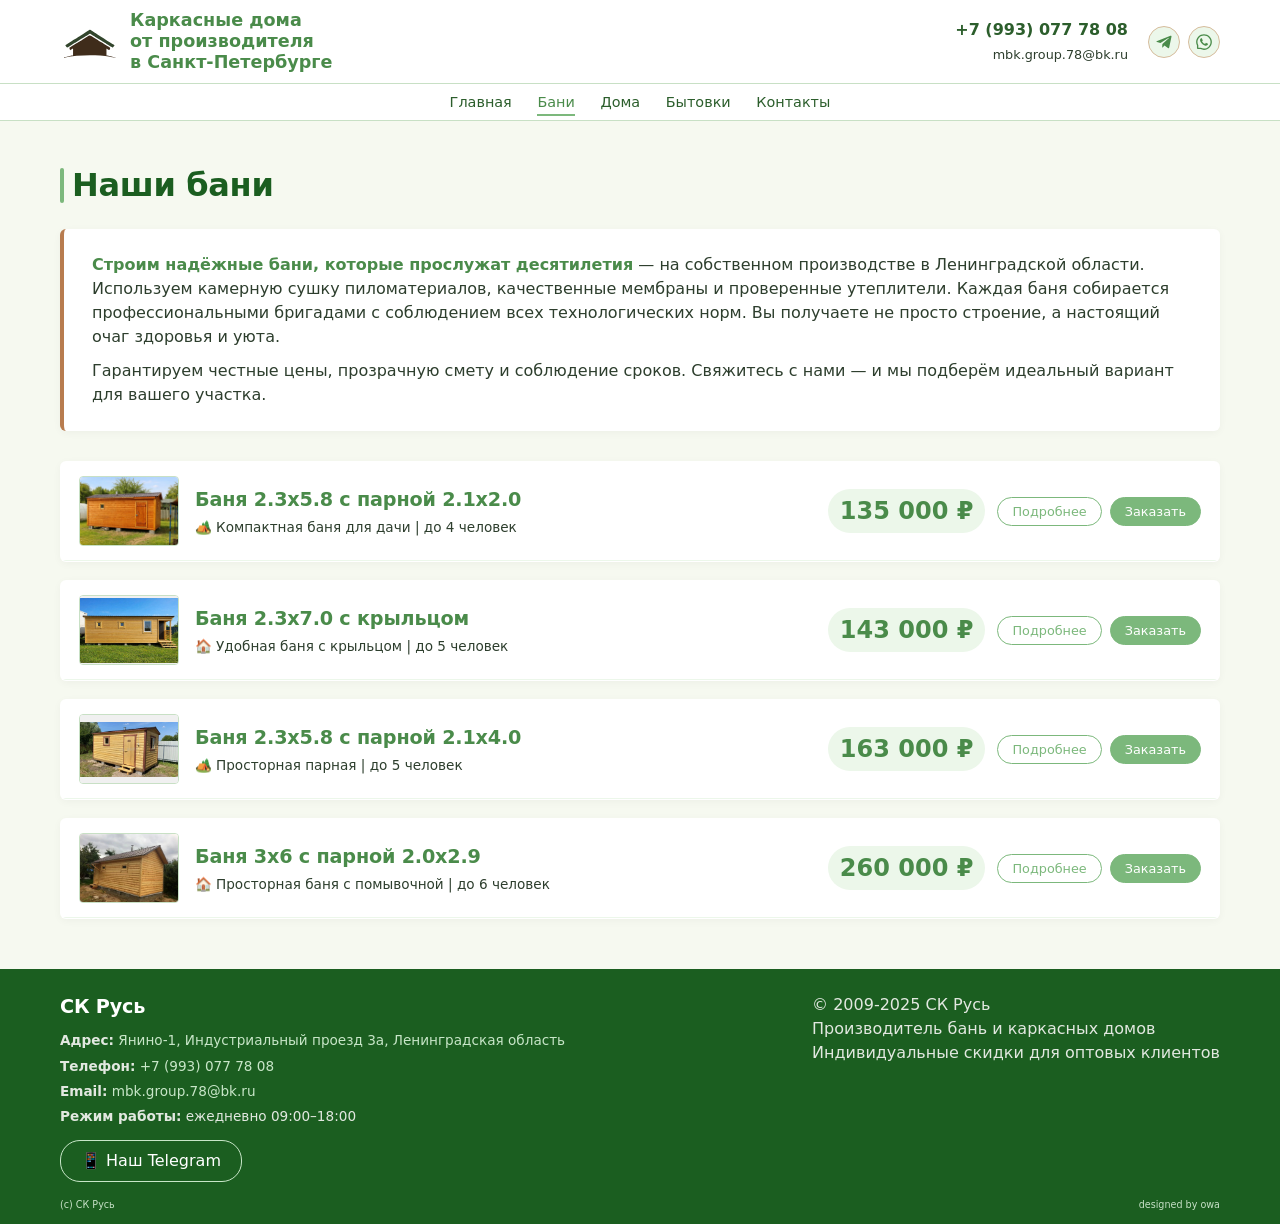
==== bani.html @ 06858164 "Initial commit" ====
<!DOCTYPE html>
<html lang="ru">
<head>
    <meta charset="UTF-8">
    <meta name="viewport" content="width=device-width, initial-scale=1.0, maximum-scale=5.0">
    <title>Каталог бань | СК Русь – производитель в Санкт-Петербурге</title>
    <meta name="description" content="Каталог бань от производителя СК Русь. Мобильные бани, дома-бани, модульные бани. Собственное производство, доставка по Ленобласти и СПб.">
    <meta name="keywords" content="бани, каталог бань, мобильная баня, дом-баня, модуль-баня, производство бань, бани под ключ">
    <meta name="author" content="СК Русь">
    <meta name="robots" content="index, follow">
    <link rel="canonical" href="https://ск-русь.рф/bani.html">
    <meta property="og:title" content="Каталог бань | СК Русь">
    <meta property="og:description" content="Готовые бани от производителя в СПб и Ленобласти. Собственное производство, доставка, монтаж. Подберите свою баню!">
    <meta property="og:type" content="website">
    <meta property="og:url" content="https://ск-русь.рф/bani.html">
    <meta property="og:image" content="https://ск-русь.рф/og-ban.jpg">
    <meta property="og:locale" content="ru_RU">
    <meta name="twitter:card" content="summary_large_image">
    <meta name="twitter:title" content="Каталог бань | СК Русь">
    <meta name="twitter:description" content="Готовые бани от производителя в СПб и Ленобласти. Собственное производство, доставка, монтаж. Подберите свою баню!">
    <link rel="stylesheet" type="text/css" href="css/bani.css">
</head>
<body>
    <header class="header">
        <div class="container">
            <div class="logo-area">
                <div class="logo-placeholder" title="Логотип компании" role="img" aria-label="Логотип">
                    <svg xmlns="http://www.w3.org/2000/svg" viewBox="0 0 501 287" preserveAspectRatio="xMidYMid meet">
                        <path d="M264 96c0 0 2.2 1.325 6.664 4.016 2.321 1.41 4.641 2.822 6.961 4.234 1.23.748 2.46 1.496 3.727 2.267 3.55 2.16 7.099 4.321 10.648 6.483 1.677 1.021 3.354 2.042 5.082 3.094 7.785 4.748 15.546 9.534 23.293 14.344 8.452 5.24 16.957 10.382 25.492 15.485 7.331 4.396 14.627 8.848 21.926 13.297 6.835 4.164 13.677 8.317 20.52 12.469 31.702 19.239 31.702 19.239 30.687 24.312-1.888 5.048-3.96 10.01-6 15-4.463-1.116-7.452-2.92-11.375-5.312-1.286-.78-2.573-1.56-3.898-2.364-3.282-2.047-6.51-4.179-9.727-6.324 0 19.47 0 38.94 0 59 2.64.33 5.28.66 8 1 5.551 1.07 11.089 2.171 16.625 3.312 1.468.296 2.937.592 4.45.897 9.122 1.874 17.987 4.183 26.925 6.791 2.665.348 5.331.684 8 1 3.02.939 6.022 1.937 9 3 1.98.66 3.96 1.32 6 1.98-5.105 1.276-8.47.304-13.625-.75-9.769-1.938-19.535-3.717-29.375-5.25-1.485-.235-2.97-.47-4.5-.711-126.685-18.642-261.718-15.59-387.5 7.711 2.029-4.058 9.338-4.314 13.312-5.312 2.452-.619 4.904-1.238 7.43-1.876 2.395-.598 4.79-1.196 7.258-1.812 1.92-.495 3.841-.99 5.82-1.5 8.702-2.232 17.3-4.092 26.18-5.5 2.97-.99 2.97-.99 6-2 3.63-.33 7.26-.66 11-1 0-19.14 0-38.28 0-58-7.425 4.455-7.425 4.455-15 9-2.99 1.684-5.985 3.36-9 5-1.227-2.909-2.431-5.828-3.625-8.75-.673-1.624-1.346-3.248-2.039-4.922-1.336-4.328-1.336-4.328.664-8.328 2.851-1.895 5.784-3.667 8.75-5.375 7.517-4.401 14.921-8.917 22.25-13.625 8.759-5.608 17.612-11.022 26.547-16.344 5.855-3.492 11.651-7.077 17.453-10.656 3.604-2.188 7.208-4.376 10.812-6.562 8.02-4.875 15.994-9.814 23.938-14.812 10.877-6.826 21.901-13.362 32.977-19.856 6.82-4.098 13.408-8.452 19.918-13.024 7.856-4.088 14.692 2.187 22.047 6.254z" fill="#3F2C1B"/>
                        <path d="M261.312 48.188c7.54 4.809 15.1 9.58 22.688 14.312 11.879 7.418 23.721 14.893 35.555 22.383 8.799 5.564 17.614 11.102 26.445 16.617 11.915 7.44 23.795 14.934 35.66 22.453 10.003 6.331 20.05 12.588 30.122 18.808 6.656 4.13 13.274 8.318 19.89 12.512 3.842 2.42 7.703 4.801 11.579 7.164 4.39 2.72 8.611 5.482 12.75 8.562-12.824 19.235-12.824 19.235-19 18-3.106-1.715-6.163-3.521-9.188-5.375-1.798-1.097-3.596-2.194-5.449-3.324-2.655-1.634-2.655-1.634-5.363-3.301-2.834-1.73-5.667-3.459-8.5-5.188-1.45-.888-2.9-1.776-3.395-2.891-6.423-3.927-12.857-7.838-19.293-11.746-1.221-.742-2.443-1.484-3.701-2.248-6.006-3.645-12.017-7.277-18.049-10.877-5.788-3.461-11.521-7.005-17.25-10.562-6.841-4.248-13.709-8.439-20.625-12.563-9.445-5.643-18.767-11.47-28.086-17.32-7.861-4.902-15.786-9.696-23.719-14.48-6.433-3.973-12.683-8.186-18.886-12.508-6.813-3.54-11.425.13-17.121 3.996-8.003 5.319-16.153 10.305-24.407 15.223-12.857 7.672-25.575 15.57-38.3 23.457-10.543 6.525-21.107 13.014-31.668 19.508-4.334 2.667-8.667 5.334-13 8-2.148 1.322-4.296 2.643-6.508 4.005-4.309 2.652-8.616 5.305-12.922 7.96-12.861 7.927-24.949 15.807-37.873 23.63-6.003 3.617-6.003 3.617-11.898 7.406-7.803-2.05-12.321-10.862-17-17.094 0-5.156 4.757-6.094 8.937-8.5 6.527-3.819 12.986-7.671 19.313-11.812 8.793-5.747 17.703-11.296 26.617-16.852 7.658-4.79 15.276-9.64 22.891-14.496 8.065-5.138 16.154-10.238 24.242-15.34 3.167-2 6.334-4 9.5-6 1.574-.994 3.148-1.988 4.77-3.012 3.102-1.96 6.204-3.921 9.305-5.883 8.729-5.521 17.475-11.013 26.238-16.48 16.109-10.06 32.131-20.25 48.047-30.613 7.366-4.717 11.634-.205 18.453 4.176z" fill="#32452C"/>
                    </svg>
                </div>
                <div class="logo-text">
                    <p><strong>Каркасные дома</strong><br>от производителя<br>в Санкт-Петербурге</p>
                </div>
            </div>
            <div class="contact-links">
                <div class="contact-details">
                    <a href="tel:+79930777808" class="phone">+7 (993) 077 78 08</a>
                    <a href="mailto:mbk.group.78@bk.ru" class="email">mbk.group.78@bk.ru</a>
                </div>
                <div class="social-icons">
                    <a href="https://t.me/proDOM_live" target="_blank" class="social-icon" aria-label="Telegram">
                        <svg fill="currentColor" viewBox="0 0 24 24" xmlns="http://www.w3.org/2000/svg"><path d="m20.665 3.717-17.73 6.837c-1.21.486-1.203 1.161-.222 1.462l4.552 1.42 10.532-6.645c.498-.303.953-.14.579.192l-8.533 7.701h-.002l.002.001-.314 4.692c.46 0 .663-.211.921-.46l2.211-2.15 4.599 3.397c.848.467 1.457.227 1.668-.785l3.019-14.228c.309-1.239-.473-1.8-1.282-1.434z"/></svg>
                    </a>
                    <a href="https://wa.me/79930777808" target="_blank" class="social-icon" aria-label="WhatsApp">
                        <svg fill="currentColor" viewBox="0 0 1024 1024" xmlns="http://www.w3.org/2000/svg"><path d="M713.5 599.9c-10.9-5.6-65.2-32.2-75.3-35.8-10.1-3.8-17.5-5.6-24.8 5.6-7.4 11.1-28.4 35.8-35 43.3-6.4 7.4-12.9 8.3-23.8 2.8-64.8-32.4-107.3-57.8-150-131.1-11.3-19.5 11.3-18.1 32.4-60.2 3.6-7.4 1.8-13.7-1-19.3-2.8-5.6-24.8-59.8-34-81.9-8.9-21.5-18.1-18.5-24.8-18.9-6.4-0.4-13.7-0.4-21.1-0.4-7.4 0-19.3 2.8-29.4 13.7-10.1 11.1-38.6 37.8-38.6 92s39.5 106.7 44.9 114.1c5.6 7.4 77.7 118.6 188.4 166.5 70 30.2 97.4 32.8 132.4 27.6 21.3-3.2 65.2-26.6 74.3-52.5 9.1-25.8 9.1-47.9 6.4-52.5-2.7-4.9-10.1-7.7-21-13z"/><path d="M925.2 338.4c-22.6-53.7-55-101.9-96.3-143.3-41.3-41.3-89.5-73.8-143.3-96.3C630.6 75.7 572.2 64 512 64h-2c-60.6 0.3-119.3 12.3-174.5 35.9-53.3 22.8-101.1 55.2-142 96.5-40.9 41.3-73 89.3-95.2 142.8-23 55.4-34.6 114.3-34.3 174.9 0.3 69.4 16.9 138.3 48 199.9v152c0 25.4 20.6 46 46 46h152.1c61.6 31.1 130.5 47.7 199.9 48h2.1c59.9 0 118-11.6 172.7-34.3 53.5-22.3 101.6-54.3 142.8-95.2 41.3-40.9 73.8-88.7 96.5-142 23.6-55.2 35.6-113.9 35.9-174.5 0.3-60.9-11.5-120-34.8-175.6z m-151.1 438C704 845.8 611 884 512 884h-1.7c-60.3-0.3-120.2-15.3-173.1-43.5l-8.4-4.5H188V695.2l-4.5-8.4C155.3 633.9 140.3 574 140 513.7c-0.4-99.7 37.7-193.3 107.6-263.8 69.8-70.5 163.1-109.5 262.8-109.9h1.7c50 0 98.5 9.7 144.2 28.9 44.6 18.7 84.6 45.6 119 80 34.3 34.3 61.3 74.4 80 119 19.4 46.2 29.1 95.2 28.9 145.8-0.6 99.6-39.7 192.9-110.1 262.7z"/></svg>
                    </a>
                </div>
            </div>
        </div>
    </header>

    <nav class="nav-menu">
        <div class="container">
            <ul>
                <li><a href="mbkgroup.html">Главная</a></li>
                <li><a href="bani.html" class="active">Бани</a></li>
                <li><a href="doma.html">Дома</a></li>
                <li><a href="bytovki.html">Бытовки</a></li>
                <li><a href="contacts.html">Контакты</a></li>
            </ul>
        </div>
    </nav>

    <main>
        <div class="container">
            <h1 class="section-title">Наши бани</h1>

            <!-- Блок о качестве строительства -->
            <div class="quality-block">
                <p><strong>Строим надёжные бани, которые прослужат десятилетия</strong> — на собственном производстве в Ленинградской области. Используем камерную сушку пиломатериалов, качественные мембраны и проверенные утеплители. Каждая баня собирается профессиональными бригадами с соблюдением всех технологических норм. Вы получаете не просто строение, а настоящий очаг здоровья и уюта.</p>
                <p>Гарантируем честные цены, прозрачную смету и соблюдение сроков. Свяжитесь с нами — и мы подберём идеальный вариант для вашего участка.</p>
            </div>

            <div class="catalog-list">
                <!-- Баня 1: 2.3х5.8 с парной 2.1х2.0 -->
                <div class="catalog-item">
                    <div class="item-header" data-target="details1">
                        <div class="item-image">
                            <div class="item-image-placeholder"><img src="photo/bani/bani1.jpg"></div>
                        </div>
                        <div class="item-info">
                            <div class="item-title">
                                <h3>Баня 2.3х5.8 с парной 2.1х2.0</h3>
                                <p><span>🏕️</span> Компактная баня для дачи | до 4 человек</p>
                            </div>
                            <div class="item-price" id="price1">135 000 ₽</div>
                            <div class="item-actions" id="actions1">
                                <button class="item-btn toggle-details" data-target="details1">Подробнее</button>
                                <button class="item-btn primary order-btn">Заказать</button>
                            </div>
                        </div>
                    </div>
                    <div class="item-details" id="details1">
                        <div class="details-inner">
                            <div class="gallery-thumbnails">
                                <div class="gallery-thumb" data-src="photo/bani/bani1.jpg"><img src="photo/bani/bani1.jpg" alt="" loading="lazy"></div>
                            </div>
                            <div class="details-section">
                                <h4><span class="emoji">🏠</span> Характеристики</h4>
                                <div class="details-grid">
                                    <div class="detail-item"><span class="emoji">📏</span><div class="content"><strong>Размер бани</strong><span>2.3 х 5.8 м</span></div></div>
                                    <div class="detail-item"><span class="emoji">🛁</span><div class="content"><strong>Размер парной</strong><span>2.1 х 2.0 м</span></div></div>
                                    <div class="detail-item"><span class="emoji">🪵</span><div class="content"><strong>Несущий брус (лыжи)</strong><span>100х150 мм</span></div></div>
                                    <div class="detail-item"><span class="emoji">🪵</span><div class="content"><strong>Лаги доска</strong><span>40х100 мм</span></div></div>
                                    <div class="detail-item"><span class="emoji">🪵</span><div class="content"><strong>Пол чистовой</strong><span>доска шпунт 20 мм</span></div></div>
                                    <div class="detail-item"><span class="emoji">💧</span><div class="content"><strong>Трап сливной</strong><span>пластиковый</span></div></div>
                                    <div class="detail-item"><span class="emoji">🪵</span><div class="content"><strong>Стойки</strong><span>брусок 50х50 мм</span></div></div>
                                    <div class="detail-item"><span class="emoji">🏡</span><div class="content"><strong>Наружная отделка</strong><span>Вагонка</span></div></div>
                                    <div class="detail-item"><span class="emoji">🪵</span><div class="content"><strong>Внутренняя отделка бани</strong><span>Вагонка</span></div></div>
                                    <div class="detail-item"><span class="emoji">🪵</span><div class="content"><strong>Внутренняя отделка парной (потолок)</strong><span>Вагонка Хвойная</span></div></div>
                                    <div class="detail-item"><span class="emoji">🪵</span><div class="content"><strong>Внутренняя отделка парной (стены)</strong><span>Вагонка Хвойная</span></div></div>
                                    <div class="detail-item"><span class="emoji">🚪</span><div class="content"><strong>Перегородки внутри</strong><span>1 шт</span></div></div>
                                    <div class="detail-item"><span class="emoji">🪟</span><div class="content"><strong>Окна</strong><span>деревянное 0.8х1.0 (пластик) -1 шт; деревянное 0.4х0.5 (дерево) -1 шт</span></div></div>
                                    <div class="detail-item"><span class="emoji">🚪</span><div class="content"><strong>Дверь входная</strong><span>каркасная</span></div></div>
                                    <div class="detail-item"><span class="emoji">🧱</span><div class="content"><strong>Утепление</strong><span>50 мм плитная минеральная вата</span></div></div>
                                    <div class="detail-item"><span class="emoji">🛡️</span><div class="content"><strong>Ветрозащита</strong><span>А</span></div></div>
                                    <div class="detail-item"><span class="emoji">🛡️</span><div class="content"><strong>Пароизоляция</strong><span>В</span></div></div>
                                    <div class="detail-item"><span class="emoji">🏠</span><div class="content"><strong>Стропильная система</strong><span>доска строганая 40х100 мм</span></div></div>
                                    <div class="detail-item"><span class="emoji">🪵</span><div class="content"><strong>Обрешетка</strong><span>доска 20 мм</span></div></div>
                                    <div class="detail-item"><span class="emoji">🏠</span><div class="content"><strong>Кровля</strong><span>рубероид</span></div></div>
                                    <div class="detail-item"><span class="emoji">🔩</span><div class="content"><strong>Крепеж</strong><span>гвозди, саморезы</span></div></div>
                                    <div class="detail-item"><span class="emoji">🚚</span><div class="content"><strong>Доставка</strong><span>согласовывается отдельно</span></div></div>
                                </div>
                            </div>
                            <div class="price-note" onclick="openModal()">📞 Свяжитесь с нами и получите точную цену за 5 минут!</div>
                        </div>
                    </div>
                </div>

                <!-- Баня 2: 2.3х7.0 с крыльцом -->
                <div class="catalog-item">
                    <div class="item-header" data-target="details2">
                        <div class="item-image"><div class="item-image-placeholder"><img src="photo/bani/bani2.jpg" alt="" loading="lazy"></div></div>
                        <div class="item-info">
                            <div class="item-title">
                                <h3>Баня 2.3х7.0 с крыльцом</h3>
                                <p><span>🏠</span> Удобная баня с крыльцом | до 5 человек</p>
                            </div>
                            <div class="item-price" id="price2">143 000 ₽</div>
                            <div class="item-actions" id="actions2">
                                <button class="item-btn toggle-details" data-target="details2">Подробнее</button>
                                <button class="item-btn primary order-btn">Заказать</button>
                            </div>
                        </div>
                    </div>
                    <div class="item-details" id="details2">
                        <div class="details-inner">
                            <div class="gallery-thumbnails">
                                <div class="gallery-thumb" data-src="photo/bani/bani2.jpg"><img src="photo/bani/bani2.jpg" alt="" loading="lazy"></div>
                            </div>
                            <div class="details-section">
                                <h4><span class="emoji">🏠</span> Характеристики</h4>
                                <div class="details-grid">
                                    <div class="detail-item"><span class="emoji">📏</span><div class="content"><strong>Размер бани</strong><span>2.3 х 7.0 м</span></div></div>
                                    <div class="detail-item"><span class="emoji">🛁</span><div class="content"><strong>Размер парной</strong><span>2.1 х 2.0 м</span></div></div>
                                    <div class="detail-item"><span class="emoji">🪵</span><div class="content"><strong>Несущий брус (лыжи)</strong><span>100х150 мм</span></div></div>
                                    <div class="detail-item"><span class="emoji">🪵</span><div class="content"><strong>Лаги доска</strong><span>40х100 мм</span></div></div>
                                    <div class="detail-item"><span class="emoji">🪵</span><div class="content"><strong>Пол чистовой</strong><span>доска шпунт 20 мм</span></div></div>
                                    <div class="detail-item"><span class="emoji">💧</span><div class="content"><strong>Трап сливной</strong><span>пластиковый</span></div></div>
                                    <div class="detail-item"><span class="emoji">🪵</span><div class="content"><strong>Стойки</strong><span>брусок 50х50 мм</span></div></div>
                                    <div class="detail-item"><span class="emoji">🏡</span><div class="content"><strong>Наружная отделка</strong><span>Вагонка</span></div></div>
                                    <div class="detail-item"><span class="emoji">🪵</span><div class="content"><strong>Внутренняя отделка бани</strong><span>Вагонка</span></div></div>
                                    <div class="detail-item"><span class="emoji">🪵</span><div class="content"><strong>Внутренняя отделка парной (потолок)</strong><span>Вагонка Хвойная</span></div></div>
                                    <div class="detail-item"><span class="emoji">🪵</span><div class="content"><strong>Внутренняя отделка парной (стены)</strong><span>Вагонка Хвойная</span></div></div>
                                    <div class="detail-item"><span class="emoji">🚪</span><div class="content"><strong>Перегородки внутри</strong><span>1 шт</span></div></div>
                                    <div class="detail-item"><span class="emoji">🪟</span><div class="content"><strong>Окна</strong><span>деревянное 0.8х1.0 (пластик) -1 шт; деревянные 0.4х0.5 (дерево) -2 шт</span></div></div>
                                    <div class="detail-item"><span class="emoji">🚪</span><div class="content"><strong>Дверь входная</strong><span>каркасная</span></div></div>
                                    <div class="detail-item"><span class="emoji">🧱</span><div class="content"><strong>Утепление</strong><span>50 мм плитная минеральная вата</span></div></div>
                                    <div class="detail-item"><span class="emoji">🛡️</span><div class="content"><strong>Ветрозащита</strong><span>А</span></div></div>
                                    <div class="detail-item"><span class="emoji">🛡️</span><div class="content"><strong>Пароизоляция</strong><span>В</span></div></div>
                                    <div class="detail-item"><span class="emoji">🏠</span><div class="content"><strong>Стропильная система</strong><span>доска строганая 40х100 мм</span></div></div>
                                    <div class="detail-item"><span class="emoji">🪵</span><div class="content"><strong>Обрешетка</strong><span>доска 20 мм</span></div></div>
                                    <div class="detail-item"><span class="emoji">🏠</span><div class="content"><strong>Кровля</strong><span>рубероид</span></div></div>
                                    <div class="detail-item"><span class="emoji">🔩</span><div class="content"><strong>Крепеж</strong><span>гвозди, саморезы</span></div></div>
                                    <div class="detail-item"><span class="emoji">🚚</span><div class="content"><strong>Доставка</strong><span>согласовывается отдельно</span></div></div>
                                </div>
                            </div>
                            <div class="price-note" onclick="openModal()">📞 Свяжитесь с нами и получите точную цену за 5 минут!</div>
                        </div>
                    </div>
                </div>

                <!-- Баня 3: 2.3х5.8 с парной 2.1х4.0 -->
                <div class="catalog-item">
                    <div class="item-header" data-target="details3">
                        <div class="item-image"><div class="item-image-placeholder"><img src="photo/bani/bani3.jpg" alt="" loading="lazy"></div></div>
                        <div class="item-info">
                            <div class="item-title">
                                <h3>Баня 2.3х5.8 с парной 2.1х4.0</h3>
                                <p><span>🏕️</span> Просторная парная | до 5 человек</p>
                            </div>
                            <div class="item-price" id="price3">163 000 ₽</div>
                            <div class="item-actions" id="actions3">
                                <button class="item-btn toggle-details" data-target="details3">Подробнее</button>
                                <button class="item-btn primary order-btn">Заказать</button>
                            </div>
                        </div>
                    </div>
                    <div class="item-details" id="details3">
                        <div class="details-inner">
                            <div class="gallery-thumbnails">
                                <div class="gallery-thumb" data-src="photo/bani/bani3.jpg"><img src="photo/bani/bani3.jpg" alt="" loading="lazy"></div>
                            </div>
                            <div class="details-section">
                                <h4><span class="emoji">🏠</span> Характеристики</h4>
                                <div class="details-grid">
                                    <div class="detail-item"><span class="emoji">📏</span><div class="content"><strong>Размер бани</strong><span>2.3 х 5.8 м</span></div></div>
                                    <div class="detail-item"><span class="emoji">🛁</span><div class="content"><strong>Размер парной</strong><span>2.1 х 4.0 м</span></div></div>
                                    <div class="detail-item"><span class="emoji">🪵</span><div class="content"><strong>Несущий брус (лыжи)</strong><span>100х150 мм</span></div></div>
                                    <div class="detail-item"><span class="emoji">🪵</span><div class="content"><strong>Лаги доска</strong><span>40х100 мм</span></div></div>
                                    <div class="detail-item"><span class="emoji">🪵</span><div class="content"><strong>Пол чистовой</strong><span>доска шпунт 20 мм</span></div></div>
                                    <div class="detail-item"><span class="emoji">💧</span><div class="content"><strong>Трап сливной</strong><span>пластиковый</span></div></div>
                                    <div class="detail-item"><span class="emoji">🪵</span><div class="content"><strong>Стойки</strong><span>брусок 50х50 мм</span></div></div>
                                    <div class="detail-item"><span class="emoji">🏡</span><div class="content"><strong>Наружная отделка</strong><span>Вагонка</span></div></div>
                                    <div class="detail-item"><span class="emoji">🪵</span><div class="content"><strong>Внутренняя отделка бани</strong><span>Вагонка</span></div></div>
                                    <div class="detail-item"><span class="emoji">🪵</span><div class="content"><strong>Внутренняя отделка парной (потолок)</strong><span>Вагонка Хвойная</span></div></div>
                                    <div class="detail-item"><span class="emoji">🪵</span><div class="content"><strong>Внутренняя отделка парной (стены)</strong><span>Вагонка Хвойная</span></div></div>
                                    <div class="detail-item"><span class="emoji">🚪</span><div class="content"><strong>Перегородки внутри</strong><span>1 шт</span></div></div>
                                    <div class="detail-item"><span class="emoji">🪟</span><div class="content"><strong>Окна</strong><span>деревянное 0.8х1.0 (пластик) -1 шт; деревянные 0.4х0.5 (дерево) -2 шт</span></div></div>
                                    <div class="detail-item"><span class="emoji">🚪</span><div class="content"><strong>Дверь входная</strong><span>каркасная</span></div></div>
                                    <div class="detail-item"><span class="emoji">🧱</span><div class="content"><strong>Утепление</strong><span>50 мм плитная минеральная вата</span></div></div>
                                    <div class="detail-item"><span class="emoji">🛡️</span><div class="content"><strong>Ветрозащита</strong><span>А</span></div></div>
                                    <div class="detail-item"><span class="emoji">🛡️</span><div class="content"><strong>Пароизоляция</strong><span>В</span></div></div>
                                    <div class="detail-item"><span class="emoji">🏠</span><div class="content"><strong>Стропильная система</strong><span>доска строганая 40х100 мм</span></div></div>
                                    <div class="detail-item"><span class="emoji">🪵</span><div class="content"><strong>Обрешетка</strong><span>доска 20 мм</span></div></div>
                                    <div class="detail-item"><span class="emoji">🏠</span><div class="content"><strong>Кровля</strong><span>ондулин</span></div></div>
                                    <div class="detail-item"><span class="emoji">🔩</span><div class="content"><strong>Крепеж</strong><span>гвозди, саморезы</span></div></div>
                                    <div class="detail-item"><span class="emoji">🚚</span><div class="content"><strong>Доставка</strong><span>согласовывается отдельно</span></div></div>
                                </div>
                            </div>
                            <div class="price-note" onclick="openModal()">📞 Свяжитесь с нами и получите точную цену за 5 минут!</div>
                        </div>
                    </div>
                </div>

                <!-- Баня 4: 3х6 с парной 2.0х2.9 -->
                <div class="catalog-item">
                    <div class="item-header" data-target="details4">
                        <div class="item-image"><div class="item-image-placeholder"><img src="photo/bani/bani4_2.jpg" alt="" loading="lazy"></div></div>
                        <div class="item-info">
                            <div class="item-title">
                                <h3>Баня 3х6 с парной 2.0х2.9</h3>
                                <p><span>🏠</span> Просторная баня с помывочной | до 6 человек</p>
                            </div>
                            <div class="item-price" id="price4">260 000 ₽</div>
                            <div class="item-actions" id="actions4">
                                <button class="item-btn toggle-details" data-target="details4">Подробнее</button>
                                <button class="item-btn primary order-btn">Заказать</button>
                            </div>
                        </div>
                    </div>
                    <div class="item-details" id="details4">
                        <div class="details-inner">
                            <div class="gallery-thumbnails">
                                <div class="gallery-thumb" data-src="photo/bani/bani4_1.jpg"><img src="photo/bani/bani4_1.jpg" alt="" loading="lazy"></div>
                                <div class="gallery-thumb" data-src="photo/bani/bani4_1.jpg"><img src="photo/bani/bani4_2.jpg" alt="" loading="lazy"></div>
                            </div>
                            <div class="details-section">
                                <h4><span class="emoji">🏠</span> Характеристики</h4>
                                <div class="details-grid">
                                    <div class="detail-item"><span class="emoji">📏</span><div class="content"><strong>Размер бани</strong><span>3 х 6 м</span></div></div>
                                    <div class="detail-item"><span class="emoji">🛁</span><div class="content"><strong>Размер парной с помывочной</strong><span>2.0 х 2.9 м</span></div></div>
                                    <div class="detail-item"><span class="emoji">🪵</span><div class="content"><strong>Несущий брус (лыжи)</strong><span>100х150 мм</span></div></div>
                                    <div class="detail-item"><span class="emoji">🪵</span><div class="content"><strong>Лаги доска</strong><span>40х100 мм</span></div></div>
                                    <div class="detail-item"><span class="emoji">🪵</span><div class="content"><strong>Пол чистовой</strong><span>доска шпунт 20 мм</span></div></div>
                                    <div class="detail-item"><span class="emoji">💧</span><div class="content"><strong>Трап сливной</strong><span>пластиковый</span></div></div>
                                    <div class="detail-item"><span class="emoji">🪵</span><div class="content"><strong>Стойки</strong><span>брусок 50х50 мм</span></div></div>
                                    <div class="detail-item"><span class="emoji">🏡</span><div class="content"><strong>Наружная отделка</strong><span>Вагонка</span></div></div>
                                    <div class="detail-item"><span class="emoji">🪵</span><div class="content"><strong>Внутренняя отделка бани</strong><span>Вагонка</span></div></div>
                                    <div class="detail-item"><span class="emoji">🪵</span><div class="content"><strong>Внутренняя отделка парной (потолок)</strong><span>Вагонка Хвойная</span></div></div>
                                    <div class="detail-item"><span class="emoji">🪵</span><div class="content"><strong>Внутренняя отделка парной (стены)</strong><span>Вагонка Хвойная</span></div></div>
                                    <div class="detail-item"><span class="emoji">🚪</span><div class="content"><strong>Перегородки внутри</strong><span>1 шт</span></div></div>
                                    <div class="detail-item"><span class="emoji">🪟</span><div class="content"><strong>Окна</strong><span>деревянное 0.8х1.0 (пластик) -1 шт; деревянное 0.4х0.5 (дерево) -1 шт</span></div></div>
                                    <div class="detail-item"><span class="emoji">🚪</span><div class="content"><strong>Дверь входная</strong><span>каркасная</span></div></div>
                                    <div class="detail-item"><span class="emoji">🧱</span><div class="content"><strong>Утепление</strong><span>50 мм плитная минеральная вата</span></div></div>
                                    <div class="detail-item"><span class="emoji">🛡️</span><div class="content"><strong>Ветрозащита</strong><span>А</span></div></div>
                                    <div class="detail-item"><span class="emoji">🛡️</span><div class="content"><strong>Пароизоляция</strong><span>В</span></div></div>
                                    <div class="detail-item"><span class="emoji">🏠</span><div class="content"><strong>Стропильная система</strong><span>доска строганая 40х100 мм</span></div></div>
                                    <div class="detail-item"><span class="emoji">🪵</span><div class="content"><strong>Обрешетка</strong><span>доска 20 мм</span></div></div>
                                    <div class="detail-item"><span class="emoji">🏠</span><div class="content"><strong>Кровля</strong><span>ондулин</span></div></div>
                                    <div class="detail-item"><span class="emoji">🔩</span><div class="content"><strong>Крепеж</strong><span>гвозди, саморезы</span></div></div>
                                    <div class="detail-item"><span class="emoji">🚚</span><div class="content"><strong>Доставка</strong><span>согласовывается отдельно</span></div></div>
                                </div>
                            </div>
                            <div class="price-note" onclick="openModal()">📞 Свяжитесь с нами и получите точную цену за 5 минут!</div>
                        </div>
                    </div>
                </div>
            </div>
        </div>
    </main>

    <footer class="footer">
        <div class="container">
            <div class="footer-info">
                <h2 style="color:white; margin-bottom:8px; font-size:1.2rem;">СК Русь</h2>
                <p><strong>Адрес:</strong> <a href="https://yandex.ru/maps/?text=Янино-1,+Индустриальный+проезд+3а" target="_blank">Янино-1, Индустриальный проезд 3а, Ленинградская область</a></p>
                <p><strong>Телефон:</strong> <a href="tel:+79930777808">+7 (993) 077 78 08</a></p>
                <p><strong>Email:</strong> <a href="mailto:mbk.group.78@bk.ru">mbk.group.78@bk.ru</a></p>
                <p><strong>Режим работы:</strong> ежедневно 09:00–18:00</p>
            </div>
            <div class="footer-links">
                <p>© 2009-2025 СК Русь</p>
                <p>Производитель бань и каркасных домов</p>
                <p>Индивидуальные скидки для оптовых клиентов</p>
            </div>
        </div>
        <div class="container footer-telegram">
            <a href="https://t.me/proDOM_live" target="_blank">📱 Наш Telegram</a>
        </div>
        <div class="container footer-copyright">
            <span>(c) СК Русь</span>
            <span>designed by <a href="https://t.me/owlnamedowa/" target="_blank">owa</a></span>
        </div>
    </footer>

    <!-- Модальные окна -->
    <div class="modal-overlay" id="modalOverlay" hidden>
        <div class="modal">
            <button class="modal-close" id="closeModalBtn">&times;</button>
            <h2>ОБРАТНАЯ СВЯЗЬ</h2>
            <p>Оставьте Ваши данные и мы обязательно свяжемся с вами!</p>
            <form id="feedbackForm">
                <div class="form-group"><input type="text" name="name" placeholder="Ваше имя" required></div>
                <div class="form-group"><input type="tel" name="phone" placeholder="Номер телефона" required></div>
                <div class="radio-group">
                    <input type="radio" id="consent" name="consent" value="agree" checked required>
                    <label for="consent">Нажимая кнопку «Отправить», я даю свое согласие на обработку моих персональных данных, в соответствии с Федеральным законом от 27.07.2006 года №152-ФЗ «О персональных данных», на условиях и для целей, определенных в Согласии на обработку персональных данных.</label>
                </div>
                <button type="submit" class="modal-btn">ОТПРАВИТЬ</button>
            </form>
        </div>
    </div>

    <div class="image-modal-overlay" id="imageModalOverlay" hidden>
        <div class="image-modal">
            <button class="image-modal-close" id="closeImageModalBtn">&times;</button>
            <img src="" alt="" id="modalImage">
        </div>
    </div>

    <script src="js/bani.js"></script>
</body>
</html>
---- css/bani.css ----
/* ===== CSS-ПЕРЕМЕННЫЕ – строгий современный стиль ===== */
        :root {
            --primary: #7cb87c;        /* мятно-зелёный, более свежий */
            --primary-dark: #4a8b4a;
            --primary-light: #c8e6c8;
            --accent: #b87c4f;           /* приглушённый коричневый */
            --accent-light: #d4a27a;
            --accent-dark: #8b5a3a;
            --bg-light: #f6f9f0;
            --text-dark: #0f172a;
            --text-muted: #2d3e2d;
            --white: #ffffff;
            --border-light: #c8e0c5;
            --border-brown: #d6bc9c;
            --accent-bg: #ecf7ea;
            --shadow: 0 2px 8px rgba(0, 0, 0, 0.04);
            --shadow-hover: 0 8px 20px rgba(0, 0, 0, 0.08);
            --transition: 0.2s ease;
            --border-radius-card: 4px;
            --border-radius-block: 6px;
            --border-radius-btn: 20px;
        }

        * {
            margin: 0;
            padding: 0;
            box-sizing: border-box;
        }

        body {
            background-color: var(--bg-light);
            color: var(--text-dark);
            font-family: 'Segoe UI', Roboto, system-ui, -apple-system, sans-serif;
            line-height: 1.5;
            display: flex;
            flex-direction: column;
            min-height: 100vh;
        }

        main {
            flex: 1 0 auto;
        }

        .container {
            max-width: 1200px;
            margin: 0 auto;
            padding: 0 20px;
            width: 100%;
        }

        /* ===== ТИПОГРАФИЯ ===== */
        h1, h2, h3, h4 {
            font-weight: 700;
            color: #1b5e20;
            word-break: break-word;
            letter-spacing: -0.01em;
        }

        .section-title {
            font-size: clamp(1.5rem, 5vw, 2rem);
            margin: 40px 0 20px;
            position: relative;
            padding-left: 12px;
            font-weight: 700;
        }
        .section-title::before {
            content: '';
            position: absolute;
            left: 0;
            top: 0.2em;
            bottom: 0.2em;
            width: 4px;
            background: var(--primary);
            border-radius: 2px;
        }

        /* ===== ШАПКА ===== */
        .header {
            background: var(--white);
            box-shadow: var(--shadow);
            padding: 10px 0;
            border-bottom: 1px solid var(--border-light);
        }

        .header .container {
            display: flex;
            flex-wrap: wrap;
            align-items: center;
            justify-content: space-between;
            gap: 12px;
        }

        .logo-area {
            display: flex;
            align-items: center;
            gap: 10px;
            flex-wrap: wrap;
        }

        .logo-placeholder {
            width: 60px;
            height: 60px;
            display: flex;
            align-items: center;
            justify-content: center;
            overflow: hidden;
        }
        .logo-placeholder svg {
            width: 100%;
            height: 100%;
            display: block;
        }

        .logo-text p {
            font-size: 1.1rem;
            font-weight: 600;
            color: var(--primary-dark);
            line-height: 1.2;
        }
        .logo-text p strong {
            color: var(--primary-dark);
        }

        .contact-links {
            display: flex;
            align-items: center;
            gap: 20px;
            flex-wrap: wrap;
        }

        .contact-details {
            text-align: right;
        }

        .phone {
            font-size: 1rem;
            font-weight: 600;
            color: #2c5e2c;
            text-decoration: none;
            display: block;
        }
        .phone:hover {
            color: var(--accent);
        }

        .email {
            font-size: 0.8rem;
            color: var(--text-muted);
            text-decoration: none;
        }
        .email:hover {
            color: var(--accent);
        }

        .social-icons {
            display: flex;
            gap: 8px;
            align-items: center;
        }
        .social-icon {
            display: flex;
            align-items: center;
            justify-content: center;
            width: 32px;
            height: 32px;
            border-radius: 50%;
            background: var(--accent-bg);
            transition: all 0.2s;
            border: 1px solid var(--border-brown);
        }
        .social-icon:hover {
            background: var(--primary-light);
            transform: scale(1.02);
        }
        .social-icon svg {
            width: 18px;
            height: 18px;
            fill: var(--primary-dark);
        }

        /* ===== НАВИГАЦИЯ ===== */
        .nav-menu {
            background: var(--white);
            padding: 6px 0;
            border-bottom: 1px solid var(--border-light);
        }

        .nav-menu ul {
            display: flex;
            list-style: none;
            gap: clamp(12px, 2vw, 32px);
            justify-content: center;
            flex-wrap: wrap;
        }

        .nav-menu a {
            text-decoration: none;
            font-weight: 500;
            color: #2c5e2c;
            font-size: 0.9rem;
            padding: 4px 0;
            border-bottom: 2px solid transparent;
            transition: border-color var(--transition);
        }
        .nav-menu a:hover {
            border-bottom-color: var(--accent);
            color: var(--accent-dark);
        }
        .nav-menu a.active {
            border-bottom-color: var(--primary);
            color: var(--primary-dark);
        }

        /* ===== КАТАЛОГ ===== */
        .catalog-list {
            display: flex;
            flex-direction: column;
            gap: 18px;
            margin: 20px 0;
        }

        .catalog-item {
            background: var(--white);
            border-radius: var(--border-radius-block);
            box-shadow: var(--shadow);
            border: 1px solid transparent;
            transition: border-color var(--transition), box-shadow var(--transition);
            overflow: hidden;
        }
        .catalog-item:hover {
            border-color: var(--border-brown);
            box-shadow: var(--shadow-hover);
        }

        .item-header {
            display: flex;
            align-items: center;
            gap: 16px;
            padding: 14px 18px;
            cursor: pointer;
        }

        .item-image {
            width: 100px;
            height: 70px;
            background: #e2e2e2;
            border-radius: var(--border-radius-card);
            flex-shrink: 0;
            overflow: hidden;
            border: 1px solid var(--border-light);
            display: flex;
            align-items: center;
            justify-content: center;
            color: #888;
            font-size: 1.6rem;
            transition: transform 0.2s;
        }
        .item-image:hover {
            transform: scale(1.02);
        }
        .item-image-placeholder {
            display: flex;
            align-items: center;
            justify-content: center;
            width: 100%;
            height: 100%;
            background: #f0f0f0;
            color: #aaa;
        }

        .item-info {
            flex: 1;
            display: flex;
            flex-wrap: wrap;
            align-items: center;
            justify-content: space-between;
            gap: 12px;
        }

        .item-title {
            flex: 2;
        }
        .item-title h3 {
            font-size: 1.2rem;
            color: var(--primary-dark);
            margin-bottom: 2px;
            font-weight: 600;
        }
        .item-title p {
            color: var(--text-muted);
            font-size: 0.85rem;
            display: flex;
            align-items: center;
            gap: 4px;
        }

        .item-price {
            font-size: 1.5rem;
            font-weight: 700;
            color: var(--primary-dark);
            background: var(--accent-bg);
            padding: 4px 12px;
            border-radius: 30px;
            white-space: nowrap;
            transition: opacity 0.2s;
        }

        .item-actions {
            display: flex;
            gap: 8px;
            flex-wrap: wrap;
            align-items: center;
            transition: all 0.2s;
        }

        .item-actions .item-price-clone {
            font-size: 1.5rem;
            font-weight: 700;
            color: var(--primary-dark);
            background: var(--accent-bg);
            padding: 4px 12px;
            border-radius: 30px;
            white-space: nowrap;
        }

        .item-actions.hidden {
            opacity: 0;
            visibility: hidden;
            pointer-events: none;
        }

        .item-btn {
            background: transparent;
            border: 1px solid var(--primary);
            color: var(--primary);
            padding: 6px 14px;
            border-radius: var(--border-radius-btn);
            font-weight: 500;
            font-size: 0.8rem;
            cursor: pointer;
            transition: all var(--transition);
            text-decoration: none;
            display: inline-block;
        }
        .item-btn:hover {
            background: var(--primary);
            color: var(--white);
        }
        .item-btn.primary {
            background: var(--primary);
            color: var(--white);
        }
        .item-btn.primary:hover {
            background: var(--accent);
        }

        /* Галерея миниатюр */
        .gallery-thumbnails {
            display: flex;
            gap: 8px;
            margin-bottom: 16px;
            flex-wrap: wrap;
        }
        .gallery-thumb {
            width: 80px;
            height: 80px;
            border-radius: var(--border-radius-card);
            overflow: hidden;
            border: 1px solid var(--border-light);
            cursor: pointer;
            transition: transform 0.2s, border-color 0.2s;
            background: #eaeaea;
            display: flex;
            align-items: center;
            justify-content: center;
            color: #888;
            font-size: 0.7rem;
        }
        .gallery-thumb:hover {
            transform: scale(1.03);
            border-color: var(--accent);
        }
        .gallery-thumb img {
            width: 100%;
            height: 100%;
            object-fit: cover;
        }

        .item-details {
            max-height: 0;
            overflow: hidden;
            transition: max-height 0.35s ease-in-out;
            background: var(--accent-bg);
            border-top: 1px solid transparent;
        }
        .item-details.show {
            max-height: 2000px;
            border-top-color: var(--accent-light);
        }

        .details-inner {
            padding: 16px 20px;
        }

        .details-section {
            margin-bottom: 16px;
        }
        .details-section h4 {
            font-size: 1rem;
            color: var(--primary-dark);
            margin-bottom: 8px;
            display: flex;
            align-items: center;
            gap: 6px;
            border-bottom: 1px solid var(--border-light);
            padding-bottom: 4px;
            font-weight: 600;
        }

        .details-grid {
            display: grid;
            grid-template-columns: repeat(auto-fit, minmax(220px, 1fr));
            gap: 10px;
        }
        .detail-item {
            background: var(--white);
            padding: 8px 12px;
            border-radius: var(--border-radius-card);
            box-shadow: none;
            border: 1px solid var(--border-light);
            display: flex;
            align-items: flex-start;
            gap: 8px;
        }
        .detail-item .emoji {
            font-size: 1.1rem;
            flex-shrink: 0;
        }
        .detail-item .content {
            flex: 1;
        }
        .detail-item .content strong {
            display: block;
            color: var(--primary-dark);
            margin-bottom: 2px;
            font-size:0.85rem;
            font-weight: 600;
        }
        .detail-item .content span {
            color: var(--text-muted);
            font-size:0.8rem;
        }

        .price-note {
            margin-top: 16px;
            background: var(--primary-light);
            color: var(--primary-dark);
            padding: 12px 16px;
            border-radius: var(--border-radius-btn);
            font-weight: 500;
            text-align: center;
            font-size: 0.95rem;
            cursor: pointer;
            transition: background 0.2s;
            border: 1px solid var(--accent-light);
        }
        .price-note:hover {
            background: #cddc39;
        }

        /* ===== БЛОК КАЧЕСТВА ===== */
        .quality-block {
            background: var(--white);
            border-radius: var(--border-radius-block);
            padding: 24px 28px;
            margin: 20px 0 30px;
            box-shadow: var(--shadow);
            border-left: 4px solid var(--accent);
        }
        .quality-block p {
            font-size: 1rem;
            line-height: 1.5;
            color: var(--text-muted);
            margin-bottom: 10px;
        }
        .quality-block p:last-child {
            margin-bottom: 0;
        }
        .quality-block strong {
            color: var(--primary-dark);
        }

        /* ===== ФУТЕР ===== */
        .footer {
            background: #1b5e20;
            color: #e2e8e0;
            padding: 24px 0 12px;
            border-radius: 0;
            margin-top: 30px;
        }

        .footer .container {
            display: flex;
            flex-direction: column;
            gap: 16px;
        }

        .footer-info p {
            margin: 5px 0;
            font-size: 0.85rem;
        }

        .footer-info a {
            color: var(--primary-light);
            text-decoration: none;
        }
        .footer-info a:hover {
            text-decoration: underline;
            color: var(--accent-light);
        }

        .footer-copyright {
            display: flex;
            justify-content: space-between;
            align-items: center;
            font-size: 0.6rem;
            color: #c6e0c6;
            margin-top: 8px;
            padding-top: 8px;
            /* border-top removed */
        }
        .footer-copyright a {
            color: #c6e0c6;
            text-decoration: none;
        }
        .footer-copyright a:hover {
            text-decoration: underline;
            color: var(--accent-light);
        }

        .footer-telegram {
            text-align: center;
            margin-top: 8px;
        }
        .footer-telegram a {
            display: inline-flex;
            align-items: center;
            gap: 6px;
            background: #1b5e20;
            color: white;
            padding: 8px 20px;
            border-radius: var(--border-radius-btn);
            text-decoration: none;
            font-weight: 500;
            border: 1px solid var(--primary-light);
            transition: all var(--transition);
        }
        .footer-telegram a:hover {
            background: var(--accent);
            border-color: var(--white);
        }

        hr {
            display: none;
        }

        /* ===== МОДАЛЬНОЕ ОКНО ===== */
        .modal-overlay {
            display: flex;
            position: fixed;
            top: 0;
            left: 0;
            width: 100%;
            height: 100%;
            background-color: rgba(27, 94, 32, 0.7);
            backdrop-filter: blur(4px);
            align-items: center;
            justify-content: center;
            z-index: 1000;
            padding: 10px;
        }

        [hidden] {
            display: none !important;
        }

        .modal {
            background: var(--white);
            max-width: 480px;
            width: 100%;
            border-radius: var(--border-radius-block);
            padding: 24px;
            box-shadow: var(--shadow-hover);
            border: 1px solid var(--accent);
            position: relative;
            max-height: 90vh;
            overflow-y: auto;
        }

        .modal-close {
            position: absolute;
            top: 14px;
            right: 18px;
            font-size: 24px;
            cursor: pointer;
            color: #888;
            background: none;
            border: none;
            padding: 4px 8px;
            line-height: 1;
            transition: transform 0.2s ease, color 0.2s;
        }
        .modal-close:hover {
            color: var(--accent);
            transform: rotate(90deg) scale(1.1);
        }

        .modal h2 {
            font-size: 1.5rem;
            color: var(--primary-dark);
            margin-bottom: 10px;
            padding-right: 30px;
            font-weight: 600;
        }

        .modal p {
            color: var(--text-muted);
            margin-bottom: 20px;
            font-size: 0.9rem;
        }

        .form-group {
            margin-bottom: 14px;
        }

        .form-group input {
            width: 100%;
            padding: 10px 14px;
            border: 1px solid #c8e0c5;
            border-radius: var(--border-radius-btn);
            font-size: 0.9rem;
            transition: border-color 0.2s;
        }
        .form-group input:focus {
            border-color: var(--accent);
            outline: none;
            box-shadow: 0 0 0 2px var(--primary-light);
        }

        .radio-group {
            display: flex;
            align-items: flex-start;
            gap: 8px;
            margin: 20px 0;
        }

        .radio-group input[type="radio"] {
            width: 16px; height: 16px;
            accent-color: var(--accent);
            flex-shrink: 0;
            margin-top: 2px;
        }

        .radio-group label {
            font-size: 0.75rem;
            color: var(--text-muted);
            line-height: 1.4;
        }

        .modal-btn {
            background: var(--primary);
            color: var(--white);
            border: none;
            padding: 10px 20px;
            border-radius: var(--border-radius-btn);
            font-weight: 600;
            font-size: 0.9rem;
            width: 100%;
            cursor: pointer;
            transition: background var(--transition);
        }
        .modal-btn:hover {
            background: var(--accent);
        }

        /* ===== МОДАЛЬНОЕ ОКНО ДЛЯ ИЗОБРАЖЕНИЙ ===== */
        .image-modal-overlay {
            display: flex;
            position: fixed;
            top: 0;
            left: 0;
            width: 100%;
            height: 100%;
            background-color: rgba(0, 0, 0, 0.9);
            backdrop-filter: blur(4px);
            align-items: center;
            justify-content: center;
            z-index: 2000;
            padding: 20px;
        }
        .image-modal {
            max-width: 90vw;
            max-height: 90vh;
            position: relative;
            background: transparent;
        }
        .image-modal img {
            max-width: 100%;
            max-height: 90vh;
            display: block;
            border-radius: 4px;
            box-shadow: 0 4px 12px rgba(0,0,0,0.3);
        }
        .image-modal-close {
            position: absolute;
            top: -36px;
            right: 0;
            font-size: 36px;
            color: white;
            background: none;
            border: none;
            cursor: pointer;
            text-shadow: 0 0 5px black;
            transition: transform 0.2s;
        }
        .image-modal-close:hover {
            transform: scale(1.1);
            color: var(--accent-light);
        }

        /* ===== АДАПТИВНОСТЬ ===== */
        @media (max-width: 700px) {
            .item-header {
                flex-direction: column;
                align-items: stretch;
            }
            .item-image {
                width: 100%;
                height: 120px;
            }
            .item-info {
                flex-direction: column;
                align-items: stretch;
            }
            .item-price {
                align-self: flex-start;
                margin-top: 4px;
            }
            .item-actions {
                justify-content: flex-start;
                margin-top: 4px;
            }
            .item-actions .item-price-clone {
                font-size: 1.2rem;
            }
        }

        @media (min-width: 768px) {
            .footer .container {
                flex-direction: row;
                justify-content: space-between;
            }
        }

        /* ===== ДОПОЛНИТЕЛЬНАЯ СТАБИЛЬНОСТЬ ===== */
        img {
            max-width: 100%;
            height: auto;
            display: block;
        }

        button {
            cursor: pointer;
            font-family: inherit;
        }

        :focus-visible {
            outline: 2px solid var(--accent);
            outline-offset: 2px;
        }
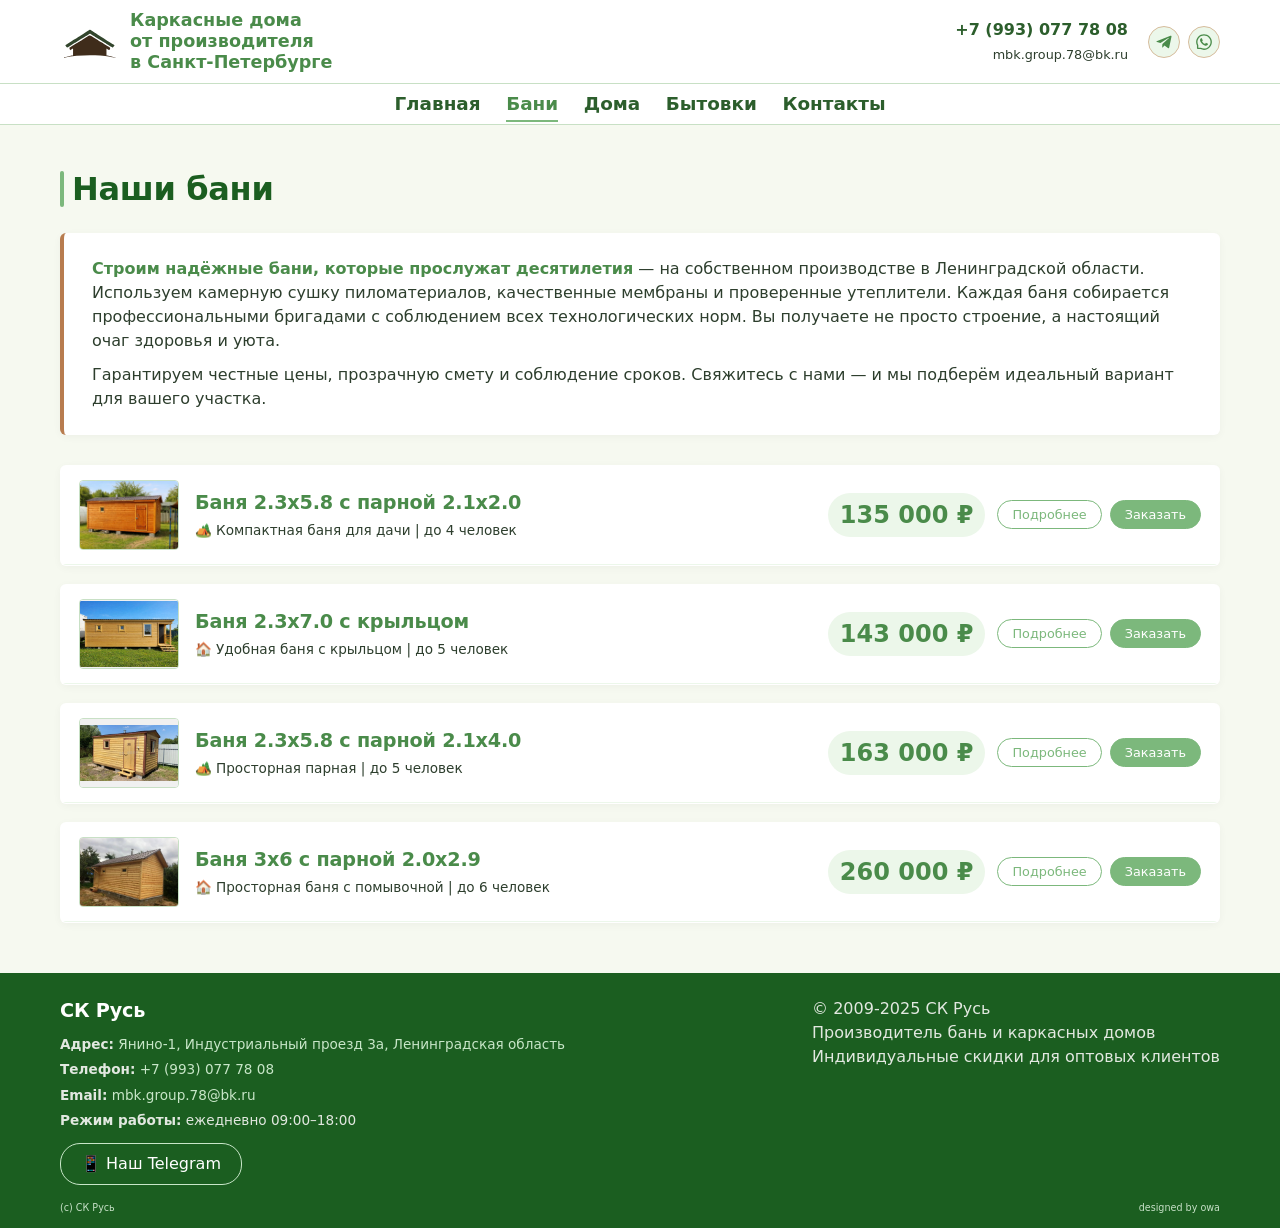
==== commit 8a5392f5: "index.html css/html text update" ====
--- a/bani.html
+++ b/bani.html
@@ -19,6 +19,7 @@
     <meta name="twitter:title" content="Каталог бань | СК Русь">
     <meta name="twitter:description" content="Готовые бани от производителя в СПб и Ленобласти. Собственное производство, доставка, монтаж. Подберите свою баню!">
     <link rel="stylesheet" type="text/css" href="css/bani.css">
+    <link rel="icon" href="svg/favicon.svg" type="image/svg+xml">
 </head>
 <body>
     <header class="header">
@@ -54,7 +55,7 @@
     <nav class="nav-menu">
         <div class="container">
             <ul>
-                <li><a href="mbkgroup.html">Главная</a></li>
+                <li><a href="index.html">Главная</a></li>
                 <li><a href="bani.html" class="active">Бани</a></li>
                 <li><a href="doma.html">Дома</a></li>
                 <li><a href="bytovki.html">Бытовки</a></li>
--- a/css/bani.css
+++ b/css/bani.css
@@ -195,10 +195,10 @@
 
         .nav-menu a {
             text-decoration: none;
-            font-weight: 500;
+            font-weight: 600;
             color: #2c5e2c;
-            font-size: 0.9rem;
-            padding: 4px 0;
+            font-size: 1.15rem;          
+            padding: 6px 0;            
             border-bottom: 2px solid transparent;
             transition: border-color var(--transition);
         }
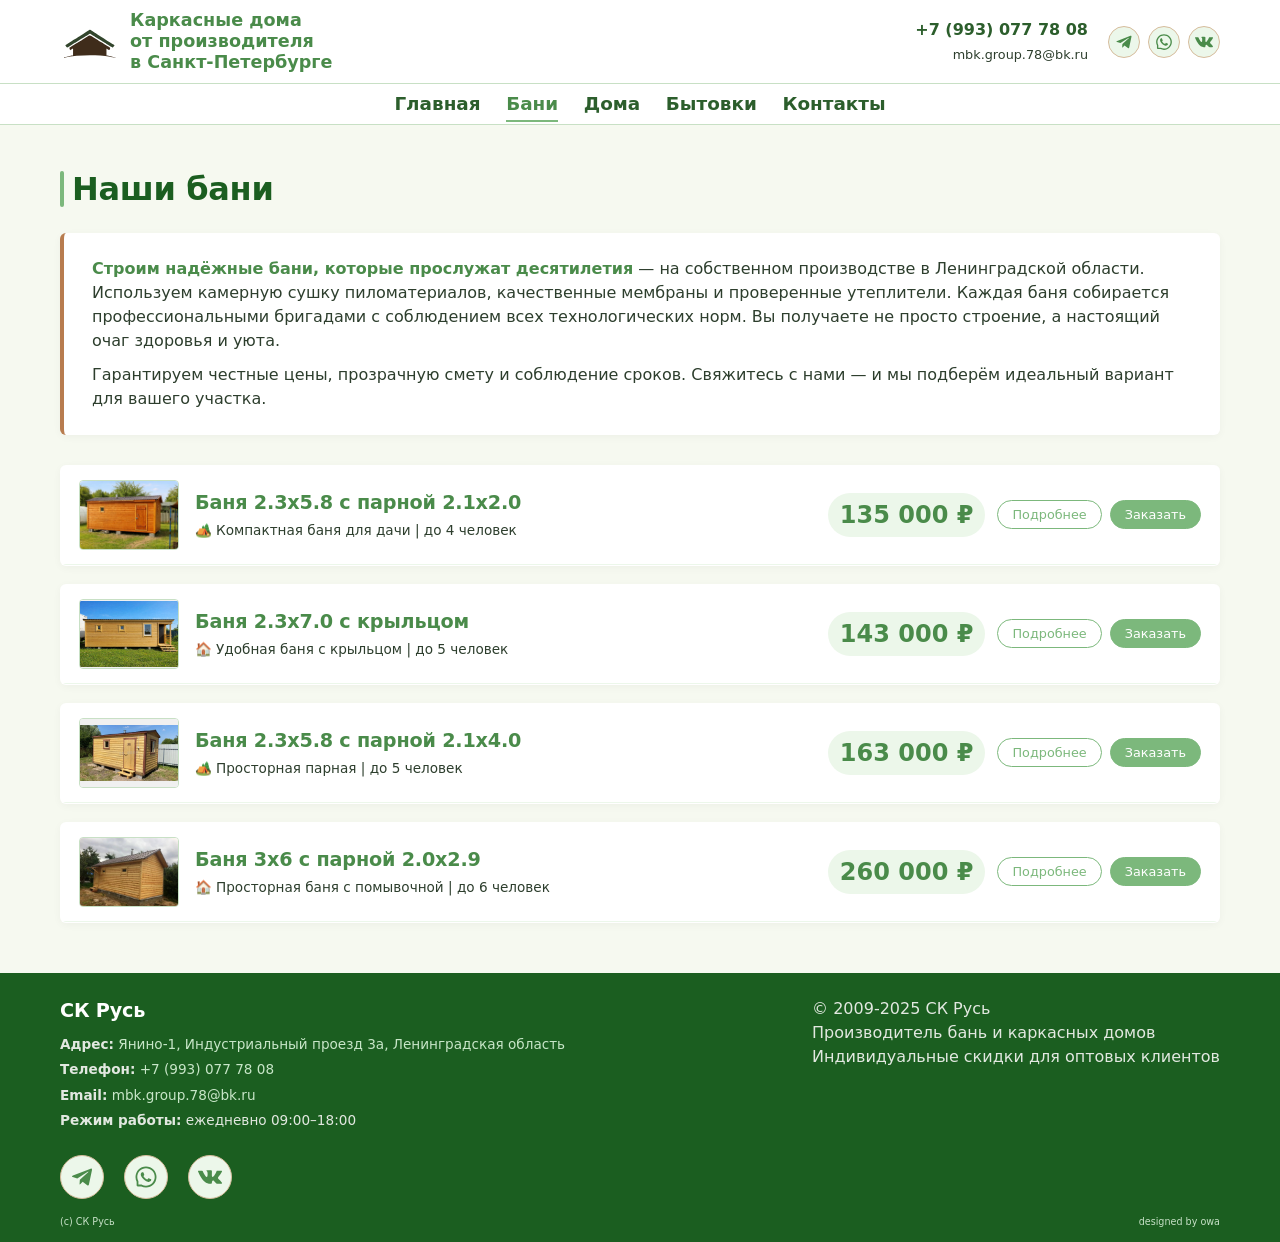
==== commit f79fb0d0: "updated icons, added vk on header and footer, updated specials date" ====
--- a/bani.html
+++ b/bani.html
@@ -40,12 +40,13 @@
                     <a href="tel:+79930777808" class="phone">+7 (993) 077 78 08</a>
                     <a href="mailto:mbk.group.78@bk.ru" class="email">mbk.group.78@bk.ru</a>
                 </div>
-                <div class="social-icons">
+                 <div class="social-icons">
                     <a href="https://t.me/proDOM_live" target="_blank" class="social-icon" aria-label="Telegram">
                         <svg fill="currentColor" viewBox="0 0 24 24" xmlns="http://www.w3.org/2000/svg"><path d="m20.665 3.717-17.73 6.837c-1.21.486-1.203 1.161-.222 1.462l4.552 1.42 10.532-6.645c.498-.303.953-.14.579.192l-8.533 7.701h-.002l.002.001-.314 4.692c.46 0 .663-.211.921-.46l2.211-2.15 4.599 3.397c.848.467 1.457.227 1.668-.785l3.019-14.228c.309-1.239-.473-1.8-1.282-1.434z"/></svg>
                     </a>
                     <a href="https://wa.me/79930777808" target="_blank" class="social-icon" aria-label="WhatsApp">
                         <svg fill="currentColor" viewBox="0 0 1024 1024" xmlns="http://www.w3.org/2000/svg"><path d="M713.5 599.9c-10.9-5.6-65.2-32.2-75.3-35.8-10.1-3.8-17.5-5.6-24.8 5.6-7.4 11.1-28.4 35.8-35 43.3-6.4 7.4-12.9 8.3-23.8 2.8-64.8-32.4-107.3-57.8-150-131.1-11.3-19.5 11.3-18.1 32.4-60.2 3.6-7.4 1.8-13.7-1-19.3-2.8-5.6-24.8-59.8-34-81.9-8.9-21.5-18.1-18.5-24.8-18.9-6.4-0.4-13.7-0.4-21.1-0.4-7.4 0-19.3 2.8-29.4 13.7-10.1 11.1-38.6 37.8-38.6 92s39.5 106.7 44.9 114.1c5.6 7.4 77.7 118.6 188.4 166.5 70 30.2 97.4 32.8 132.4 27.6 21.3-3.2 65.2-26.6 74.3-52.5 9.1-25.8 9.1-47.9 6.4-52.5-2.7-4.9-10.1-7.7-21-13z"/><path d="M925.2 338.4c-22.6-53.7-55-101.9-96.3-143.3-41.3-41.3-89.5-73.8-143.3-96.3C630.6 75.7 572.2 64 512 64h-2c-60.6 0.3-119.3 12.3-174.5 35.9-53.3 22.8-101.1 55.2-142 96.5-40.9 41.3-73 89.3-95.2 142.8-23 55.4-34.6 114.3-34.3 174.9 0.3 69.4 16.9 138.3 48 199.9v152c0 25.4 20.6 46 46 46h152.1c61.6 31.1 130.5 47.7 199.9 48h2.1c59.9 0 118-11.6 172.7-34.3 53.5-22.3 101.6-54.3 142.8-95.2 41.3-40.9 73.8-88.7 96.5-142 23.6-55.2 35.6-113.9 35.9-174.5 0.3-60.9-11.5-120-34.8-175.6z m-151.1 438C704 845.8 611 884 512 884h-1.7c-60.3-0.3-120.2-15.3-173.1-43.5l-8.4-4.5H188V695.2l-4.5-8.4C155.3 633.9 140.3 574 140 513.7c-0.4-99.7 37.7-193.3 107.6-263.8 69.8-70.5 163.1-109.5 262.8-109.9h1.7c50 0 98.5 9.7 144.2 28.9 44.6 18.7 84.6 45.6 119 80 34.3 34.3 61.3 74.4 80 119 19.4 46.2 29.1 95.2 28.9 145.8-0.6 99.6-39.7 192.9-110.1 262.7z"/></svg>
+                        <a href="https://vk.com/skrusi" target="_blank" class="social-icon" aria-label="ВКонтакте"><svg fill="#000000" width="800px" height="800px" viewBox="0 0 20 20" xmlns="http://www.w3.org/2000/svg"><path d="M17.802 12.298s1.617 1.597 2.017 2.336a.127.127 0 0 1 .018.035c.163.273.203.487.123.645-.135.261-.592.392-.747.403h-2.858c-.199 0-.613-.052-1.117-.4-.385-.269-.768-.712-1.139-1.145-.554-.643-1.033-1.201-1.518-1.201a.548.548 0 0 0-.18.03c-.367.116-.833.639-.833 2.032 0 .436-.344.684-.585.684H9.674c-.446 0-2.768-.156-4.827-2.327C2.324 10.732.058 5.4.036 5.353c-.141-.345.155-.533.475-.533h2.886c.387 0 .513.234.601.444.102.241.48 1.205 1.1 2.288 1.004 1.762 1.621 2.479 2.114 2.479a.527.527 0 0 0 .264-.07c.644-.354.524-2.654.494-3.128 0-.092-.001-1.027-.331-1.479-.236-.324-.638-.45-.881-.496.065-.094.203-.238.38-.323.441-.22 1.238-.252 2.029-.252h.439c.858.012 1.08.067 1.392.146.628.15.64.557.585 1.943-.016.396-.033.842-.033 1.367 0 .112-.005.237-.005.364-.019.711-.044 1.512.458 1.841a.41.41 0 0 0 .217.062c.174 0 .695 0 2.108-2.425.62-1.071 1.1-2.334 1.133-2.429.028-.053.112-.202.214-.262a.479.479 0 0 1 .236-.056h3.395c.37 0 .621.056.67.196.082.227-.016.92-1.566 3.016-.261.349-.49.651-.691.915-1.405 1.844-1.405 1.937.083 3.337z"/></svg></a>
                     </a>
                 </div>
             </div>
@@ -294,29 +295,48 @@
     </main>
 
     <footer class="footer">
-        <div class="container">
-            <div class="footer-info">
-                <h2 style="color:white; margin-bottom:8px; font-size:1.2rem;">СК Русь</h2>
-                <p><strong>Адрес:</strong> <a href="https://yandex.ru/maps/?text=Янино-1,+Индустриальный+проезд+3а" target="_blank">Янино-1, Индустриальный проезд 3а, Ленинградская область</a></p>
-                <p><strong>Телефон:</strong> <a href="tel:+79930777808">+7 (993) 077 78 08</a></p>
-                <p><strong>Email:</strong> <a href="mailto:mbk.group.78@bk.ru">mbk.group.78@bk.ru</a></p>
-                <p><strong>Режим работы:</strong> ежедневно 09:00–18:00</p>
-            </div>
-            <div class="footer-links">
-                <p>© 2009-2025 СК Русь</p>
-                <p>Производитель бань и каркасных домов</p>
-                <p>Индивидуальные скидки для оптовых клиентов</p>
-            </div>
-        </div>
-        <div class="container footer-telegram">
-            <a href="https://t.me/proDOM_live" target="_blank">📱 Наш Telegram</a>
-        </div>
-        <div class="container footer-copyright">
-            <span>(c) СК Русь</span>
-            <span>designed by <a href="https://t.me/owlnamedowa/" target="_blank">owa</a></span>
-        </div>
-    </footer>
-
+    <div class="container">
+        <div class="footer-info">
+            <h2 style="color:white; margin-bottom:8px; font-size:1.2rem;">СК Русь</h2>
+            <p><strong>Адрес:</strong> <a href="https://yandex.ru/maps/?text=Янино-1,+Индустриальный+проезд+3а" target="_blank">Янино-1, Индустриальный проезд 3а, Ленинградская область</a></p>
+            <p><strong>Телефон:</strong> <a href="tel:+79930777808">+7 (993) 077 78 08</a></p>
+            <p><strong>Email:</strong> <a href="mailto:mbk.group.78@bk.ru">mbk.group.78@bk.ru</a></p>
+            <p><strong>Режим работы:</strong> ежедневно 09:00–18:00</p>
+        </div>
+        <div class="footer-links">
+            <p>© 2009-2025 СК Русь</p>
+            <p>Производитель бань и каркасных домов</p>
+            <p>Индивидуальные скидки для оптовых клиентов</p>
+        </div>
+    </div>
+
+    <!-- Социальные иконки в футере (увеличенного размера) -->
+    <div class="container footer-social">
+        <div class="social-icons">
+            <a href="https://t.me/proDOM_live" target="_blank" class="social-icon" aria-label="Telegram">
+                <svg fill="currentColor" viewBox="0 0 24 24" xmlns="http://www.w3.org/2000/svg">
+                    <path d="m20.665 3.717-17.73 6.837c-1.21.486-1.203 1.161-.222 1.462l4.552 1.42 10.532-6.645c.498-.303.953-.14.579.192l-8.533 7.701h-.002l.002.001-.314 4.692c.46 0 .663-.211.921-.46l2.211-2.15 4.599 3.397c.848.467 1.457.227 1.668-.785l3.019-14.228c.309-1.239-.473-1.8-1.282-1.434z"/>
+                </svg>
+            </a>
+            <a href="https://wa.me/79930777808" target="_blank" class="social-icon" aria-label="WhatsApp">
+                <svg fill="currentColor" viewBox="0 0 1024 1024" xmlns="http://www.w3.org/2000/svg">
+                    <path d="M713.5 599.9c-10.9-5.6-65.2-32.2-75.3-35.8-10.1-3.8-17.5-5.6-24.8 5.6-7.4 11.1-28.4 35.8-35 43.3-6.4 7.4-12.9 8.3-23.8 2.8-64.8-32.4-107.3-57.8-150-131.1-11.3-19.5 11.3-18.1 32.4-60.2 3.6-7.4 1.8-13.7-1-19.3-2.8-5.6-24.8-59.8-34-81.9-8.9-21.5-18.1-18.5-24.8-18.9-6.4-0.4-13.7-0.4-21.1-0.4-7.4 0-19.3 2.8-29.4 13.7-10.1 11.1-38.6 37.8-38.6 92s39.5 106.7 44.9 114.1c5.6 7.4 77.7 118.6 188.4 166.5 70 30.2 97.4 32.8 132.4 27.6 21.3-3.2 65.2-26.6 74.3-52.5 9.1-25.8 9.1-47.9 6.4-52.5-2.7-4.9-10.1-7.7-21-13z"/>
+                    <path d="M925.2 338.4c-22.6-53.7-55-101.9-96.3-143.3-41.3-41.3-89.5-73.8-143.3-96.3C630.6 75.7 572.2 64 512 64h-2c-60.6 0.3-119.3 12.3-174.5 35.9-53.3 22.8-101.1 55.2-142 96.5-40.9 41.3-73 89.3-95.2 142.8-23 55.4-34.6 114.3-34.3 174.9 0.3 69.4 16.9 138.3 48 199.9v152c0 25.4 20.6 46 46 46h152.1c61.6 31.1 130.5 47.7 199.9 48h2.1c59.9 0 118-11.6 172.7-34.3 53.5-22.3 101.6-54.3 142.8-95.2 41.3-40.9 73.8-88.7 96.5-142 23.6-55.2 35.6-113.9 35.9-174.5 0.3-60.9-11.5-120-34.8-175.6z m-151.1 438C704 845.8 611 884 512 884h-1.7c-60.3-0.3-120.2-15.3-173.1-43.5l-8.4-4.5H188V695.2l-4.5-8.4C155.3 633.9 140.3 574 140 513.7c-0.4-99.7 37.7-193.3 107.6-263.8 69.8-70.5 163.1-109.5 262.8-109.9h1.7c50 0 98.5 9.7 144.2 28.9 44.6 18.7 84.6 45.6 119 80 34.3 34.3 61.3 74.4 80 119 19.4 46.2 29.1 95.2 28.9 145.8-0.6 99.6-39.7 192.9-110.1 262.7z"/>
+                </svg>
+            </a>
+            <a href="https://vk.com/skrusi" target="_blank" class="social-icon" aria-label="VK">
+                <svg fill="currentColor" width="800px" height="800px" viewBox="0 0 20 20" xmlns="http://www.w3.org/2000/svg">
+                    <path d="M17.802 12.298s1.617 1.597 2.017 2.336a.127.127 0 0 1 .018.035c.163.273.203.487.123.645-.135.261-.592.392-.747.403h-2.858c-.199 0-.613-.052-1.117-.4-.385-.269-.768-.712-1.139-1.145-.554-.643-1.033-1.201-1.518-1.201a.548.548 0 0 0-.18.03c-.367.116-.833.639-.833 2.032 0 .436-.344.684-.585.684H9.674c-.446 0-2.768-.156-4.827-2.327C2.324 10.732.058 5.4.036 5.353c-.141-.345.155-.533.475-.533h2.886c.387 0 .513.234.601.444.102.241.48 1.205 1.1 2.288 1.004 1.762 1.621 2.479 2.114 2.479a.527.527 0 0 0 .264-.07c.644-.354.524-2.654.494-3.128 0-.092-.001-1.027-.331-1.479-.236-.324-.638-.45-.881-.496.065-.094.203-.238.38-.323.441-.22 1.238-.252 2.029-.252h.439c.858.012 1.08.067 1.392.146.628.15.64.557.585 1.943-.016.396-.033.842-.033 1.367 0 .112-.005.237-.005.364-.019.711-.044 1.512.458 1.841a.41.41 0 0 0 .217.062c.174 0 .695 0 2.108-2.425.62-1.071 1.1-2.334 1.133-2.429.028-.053.112-.202.214-.262a.479.479 0 0 1 .236-.056h3.395c.37 0 .621.056.67.196.082.227-.016.92-1.566 3.016-.261.349-.49.651-.691.915-1.405 1.844-1.405 1.937.083 3.337z"/>
+                </svg>
+            </a>
+        </div>
+    </div>
+
+    <div class="container footer-copyright">
+        <span>(c) СК Русь</span>
+        <span>designed by <a href="https://t.me/owlnamedowa/" target="_blank">owa</a></span>
+    </div>
+</footer>
     <!-- Модальные окна -->
     <div class="modal-overlay" id="modalOverlay" hidden>
         <div class="modal">
--- a/css/bani.css
+++ b/css/bani.css
@@ -492,73 +492,81 @@
 
         /* ===== ФУТЕР ===== */
         .footer {
-            background: #1b5e20;
-            color: #e2e8e0;
-            padding: 24px 0 12px;
-            border-radius: 0;
-            margin-top: 30px;
-        }
-
-        .footer .container {
-            display: flex;
-            flex-direction: column;
-            gap: 16px;
-        }
-
-        .footer-info p {
-            margin: 5px 0;
-            font-size: 0.85rem;
-        }
-
-        .footer-info a {
-            color: var(--primary-light);
-            text-decoration: none;
-        }
-        .footer-info a:hover {
-            text-decoration: underline;
-            color: var(--accent-light);
-        }
-
-        .footer-copyright {
-            display: flex;
-            justify-content: space-between;
-            align-items: center;
-            font-size: 0.6rem;
-            color: #c6e0c6;
-            margin-top: 8px;
-            padding-top: 8px;
-            /* border-top removed */
-        }
-        .footer-copyright a {
-            color: #c6e0c6;
-            text-decoration: none;
-        }
-        .footer-copyright a:hover {
-            text-decoration: underline;
-            color: var(--accent-light);
-        }
-
-        .footer-telegram {
-            text-align: center;
-            margin-top: 8px;
-        }
-        .footer-telegram a {
-            display: inline-flex;
-            align-items: center;
-            gap: 6px;
-            background: #1b5e20;
-            color: white;
-            padding: 8px 20px;
-            border-radius: var(--border-radius-btn);
-            text-decoration: none;
-            font-weight: 500;
-            border: 1px solid var(--primary-light);
-            transition: all var(--transition);
-        }
-        .footer-telegram a:hover {
-            background: var(--accent);
-            border-color: var(--white);
-        }
+    background: #1b5e20;
+    color: #e2e8e0;
+    padding: 24px 0 12px;
+    border-radius: 0;
+    margin-top: 30px;
+}
+
+.footer .container {
+    display: flex;
+    flex-direction: column;
+    gap: 16px;
+}
+
+.footer-info p {
+    margin: 5px 0;
+    font-size: 0.85rem;
+}
+
+.footer-info a {
+    color: var(--primary-light);
+    text-decoration: none;
+}
+.footer-info a:hover {
+    text-decoration: underline;
+    color: var(--accent-light);
+}
+
+.footer-copyright {
+    display: flex;
+    justify-content: space-between;
+    align-items: center;
+    font-size: 0.6rem;
+    color: #c6e0c6;
+    margin-top: 8px;
+    padding-top: 8px;
+}
+.footer-copyright a {
+    color: #c6e0c6;
+    text-decoration: none;
+}
+.footer-copyright a:hover {
+    text-decoration: underline;
+    color: var(--accent-light);
+}
+
+.footer .footer-social {
+    text-align: center;
+    margin-top: 20px;
+}
+.footer .social-icons {
+    display: flex;
+    justify-content: center;
+    gap: 20px;
+}
+.footer .social-icon {
+    width: 44px;
+    height: 44px;
+    background: var(--accent-bg);
+    border: 1px solid var(--border-brown);
+    border-radius: 50%;
+    display: flex;
+    align-items: center;
+    justify-content: center;
+    transition: all 0.2s;
+}
+.footer .social-icon:hover {
+    background: var(--primary-light);
+    transform: scale(1.05);
+}
+.footer .social-icon svg {
+    width: 24px;
+    height: 24px;
+    fill: var(--primary-dark);
+}
+
 
         hr {
             display: none;
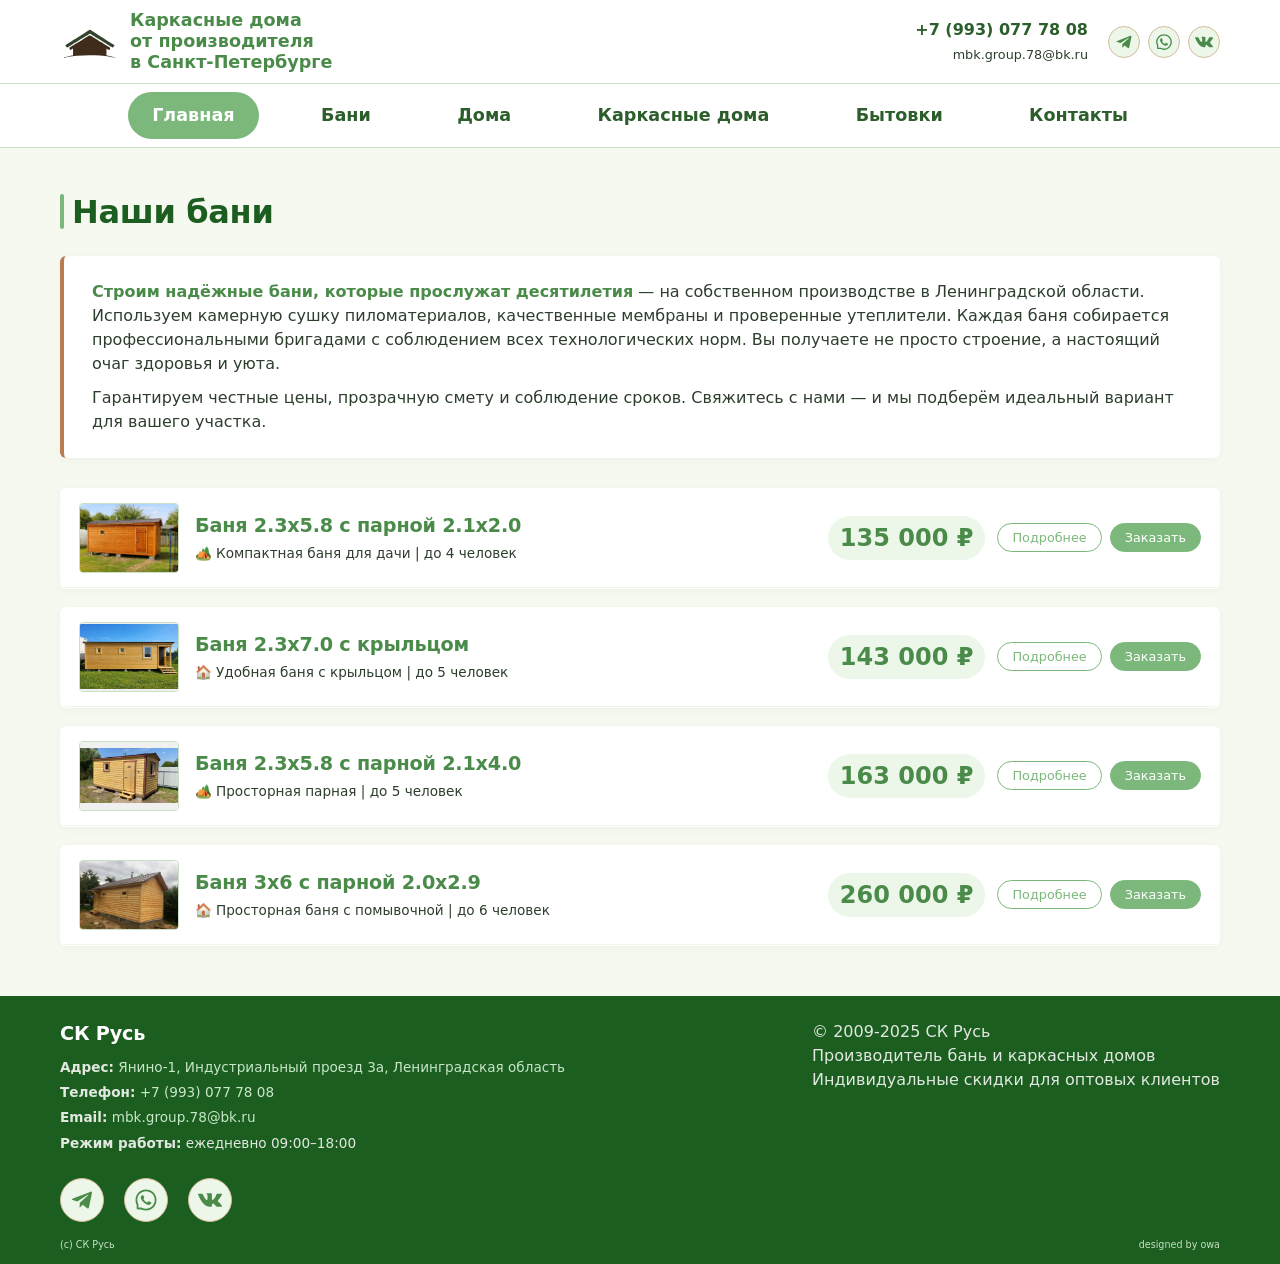
==== commit e1a0bf7c: "full restyle: new hero" ====
--- a/bani.html
+++ b/bani.html
@@ -56,15 +56,16 @@
     <nav class="nav-menu">
         <div class="container">
             <ul>
-                <li><a href="index.html">Главная</a></li>
-                <li><a href="bani.html" class="active">Бани</a></li>
+                <li><a href="index.html" class="active">Главная</a></li>
+                <li><a href="bani.html">Бани</a></li>
                 <li><a href="doma.html">Дома</a></li>
+                <li><a href="karkasnye-doma.html">Каркасные дома</a></li>
                 <li><a href="bytovki.html">Бытовки</a></li>
                 <li><a href="contacts.html">Контакты</a></li>
             </ul>
         </div>
     </nav>
-
+    
     <main>
         <div class="container">
             <h1 class="section-title">Наши бани</h1>
--- a/css/bani.css
+++ b/css/bani.css
@@ -179,38 +179,38 @@
         }
 
         /* ===== НАВИГАЦИЯ ===== */
-        .nav-menu {
+.nav-menu {
             background: var(--white);
-            padding: 6px 0;
+            padding: 8px 0;
             border-bottom: 1px solid var(--border-light);
         }
 
         .nav-menu ul {
             display: flex;
             list-style: none;
-            gap: clamp(12px, 2vw, 32px);
+            gap: clamp(20px, 3vw, 48px);
             justify-content: center;
             flex-wrap: wrap;
         }
 
         .nav-menu a {
             text-decoration: none;
-            font-weight: 600;
+            font-weight: 700;               
             color: #2c5e2c;
-            font-size: 1.15rem;          
-            padding: 6px 0;            
-            border-bottom: 2px solid transparent;
-            transition: border-color var(--transition);
-        }
-        .nav-menu a:hover {
-            border-bottom-color: var(--accent);
-            color: var(--accent-dark);
-        }
+            font-size: 1.1rem;
+            padding: 10px 24px;           
+            border-radius: 30px;         
+            transition: all 0.2s ease;
+            display: inline-block;
+        }
+
+
+        .nav-menu a:hover,
         .nav-menu a.active {
-            border-bottom-color: var(--primary);
-            color: var(--primary-dark);
-        }
-
+            background: var(--primary);    
+            color: var(--white);          
+        }
+        
         /* ===== КАТАЛОГ ===== */
         .catalog-list {
             display: flex;
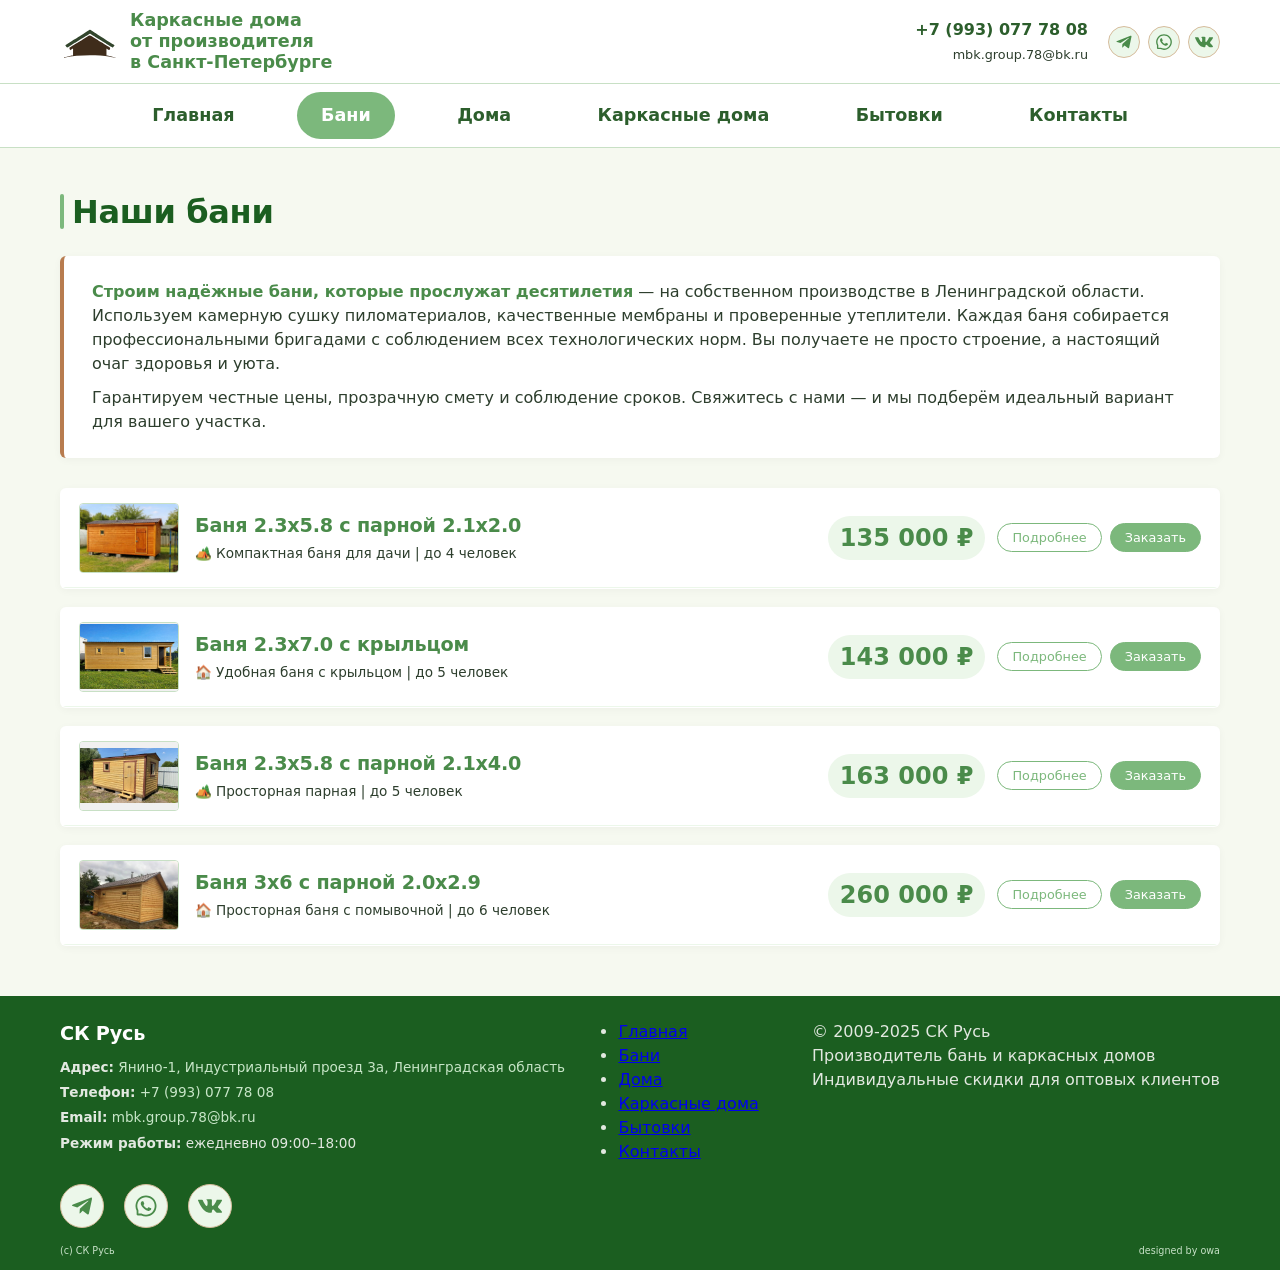
==== commit 4aabbedc: "position edits" ====
--- a/bani.html
+++ b/bani.html
@@ -56,8 +56,8 @@
     <nav class="nav-menu">
         <div class="container">
             <ul>
-                <li><a href="index.html" class="active">Главная</a></li>
-                <li><a href="bani.html">Бани</a></li>
+                <li><a href="index.html">Главная</a></li>
+                <li><a href="bani.html"  class="active">Бани</a></li>
                 <li><a href="doma.html">Дома</a></li>
                 <li><a href="karkasnye-doma.html">Каркасные дома</a></li>
                 <li><a href="bytovki.html">Бытовки</a></li>
@@ -295,7 +295,7 @@
         </div>
     </main>
 
-    <footer class="footer">
+     <footer class="footer">
     <div class="container">
         <div class="footer-info">
             <h2 style="color:white; margin-bottom:8px; font-size:1.2rem;">СК Русь</h2>
@@ -304,6 +304,19 @@
             <p><strong>Email:</strong> <a href="mailto:mbk.group.78@bk.ru">mbk.group.78@bk.ru</a></p>
             <p><strong>Режим работы:</strong> ежедневно 09:00–18:00</p>
         </div>
+
+        <!-- Вертикальное меню -->
+        <div class="footer-nav-column">
+            <ul>
+                <li><a href="index.html">Главная</a></li>
+                <li><a href="bani.html">Бани</a></li>
+                <li><a href="doma.html">Дома</a></li>
+                <li><a href="karkasnye-doma.html">Каркасные дома</a></li>
+                <li><a href="bytovki.html">Бытовки</a></li>
+                <li><a href="contacts.html">Контакты</a></li>
+            </ul>
+        </div>
+
         <div class="footer-links">
             <p>© 2009-2025 СК Русь</p>
             <p>Производитель бань и каркасных домов</p>
@@ -311,7 +324,7 @@
         </div>
     </div>
 
-    <!-- Социальные иконки в футере (увеличенного размера) -->
+    <!-- Социальные иконки в футере -->
     <div class="container footer-social">
         <div class="social-icons">
             <a href="https://t.me/proDOM_live" target="_blank" class="social-icon" aria-label="Telegram">
@@ -337,7 +350,7 @@
         <span>(c) СК Русь</span>
         <span>designed by <a href="https://t.me/owlnamedowa/" target="_blank">owa</a></span>
     </div>
-</footer>
+    </footer>
     <!-- Модальные окна -->
     <div class="modal-overlay" id="modalOverlay" hidden>
         <div class="modal">
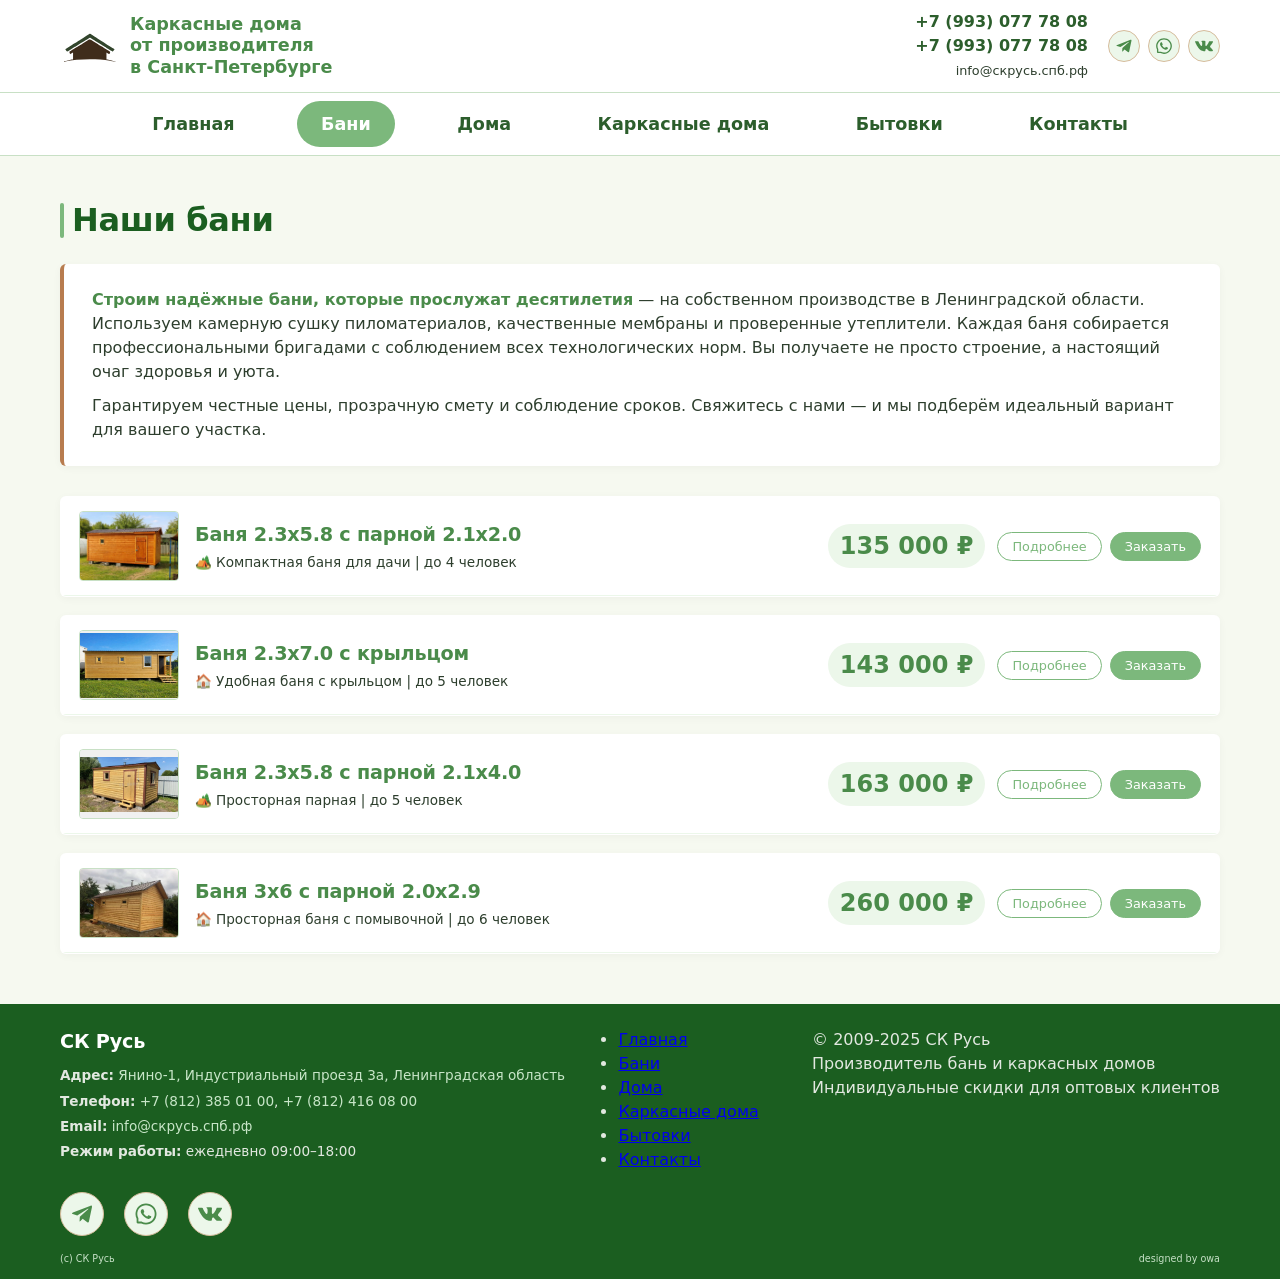
==== commit d27201a5: "edited contacts and special order removed" ====
--- a/bani.html
+++ b/bani.html
@@ -8,12 +8,12 @@
     <meta name="keywords" content="бани, каталог бань, мобильная баня, дом-баня, модуль-баня, производство бань, бани под ключ">
     <meta name="author" content="СК Русь">
     <meta name="robots" content="index, follow">
-    <link rel="canonical" href="https://ск-русь.рф/bani.html">
+    <link rel="canonical" href="https://скрусь.спб.рф/bani.html">
     <meta property="og:title" content="Каталог бань | СК Русь">
     <meta property="og:description" content="Готовые бани от производителя в СПб и Ленобласти. Собственное производство, доставка, монтаж. Подберите свою баню!">
     <meta property="og:type" content="website">
-    <meta property="og:url" content="https://ск-русь.рф/bani.html">
-    <meta property="og:image" content="https://ск-русь.рф/og-ban.jpg">
+    <meta property="og:url" content="https://скрусь.спб.рф/bani.html">
+    <meta property="og:image" content="https://ск-русь.спб.рф/og-ban.jpg">
     <meta property="og:locale" content="ru_RU">
     <meta name="twitter:card" content="summary_large_image">
     <meta name="twitter:title" content="Каталог бань | СК Русь">
@@ -37,8 +37,9 @@
             </div>
             <div class="contact-links">
                 <div class="contact-details">
-                    <a href="tel:+79930777808" class="phone">+7 (993) 077 78 08</a>
-                    <a href="mailto:mbk.group.78@bk.ru" class="email">mbk.group.78@bk.ru</a>
+                    <a href="tel:+78123850100" class="phone">+7 (993) 077 78 08</a>
+                    <a href="tel:+78124160800" class="phone">+7 (993) 077 78 08</a>
+                    <a href="mailto:info@скрусь.спб.рф" class="email">info@скрусь.спб.рф</a>
                 </div>
                  <div class="social-icons">
                     <a href="https://t.me/proDOM_live" target="_blank" class="social-icon" aria-label="Telegram">
@@ -300,8 +301,8 @@
         <div class="footer-info">
             <h2 style="color:white; margin-bottom:8px; font-size:1.2rem;">СК Русь</h2>
             <p><strong>Адрес:</strong> <a href="https://yandex.ru/maps/?text=Янино-1,+Индустриальный+проезд+3а" target="_blank">Янино-1, Индустриальный проезд 3а, Ленинградская область</a></p>
-            <p><strong>Телефон:</strong> <a href="tel:+79930777808">+7 (993) 077 78 08</a></p>
-            <p><strong>Email:</strong> <a href="mailto:mbk.group.78@bk.ru">mbk.group.78@bk.ru</a></p>
+            <p><strong>Телефон:</strong> <a href="tel:+78123850100">+7 (812) 385 01 00</a>, <a href="tel:+78124160800">+7 (812) 416 08 00</a></p>
+            <p><strong>Email:</strong> <a href="mailto:info@скрусь.спб.рф">info@скрусь.спб.рф</a></p>
             <p><strong>Режим работы:</strong> ежедневно 09:00–18:00</p>
         </div>
 
